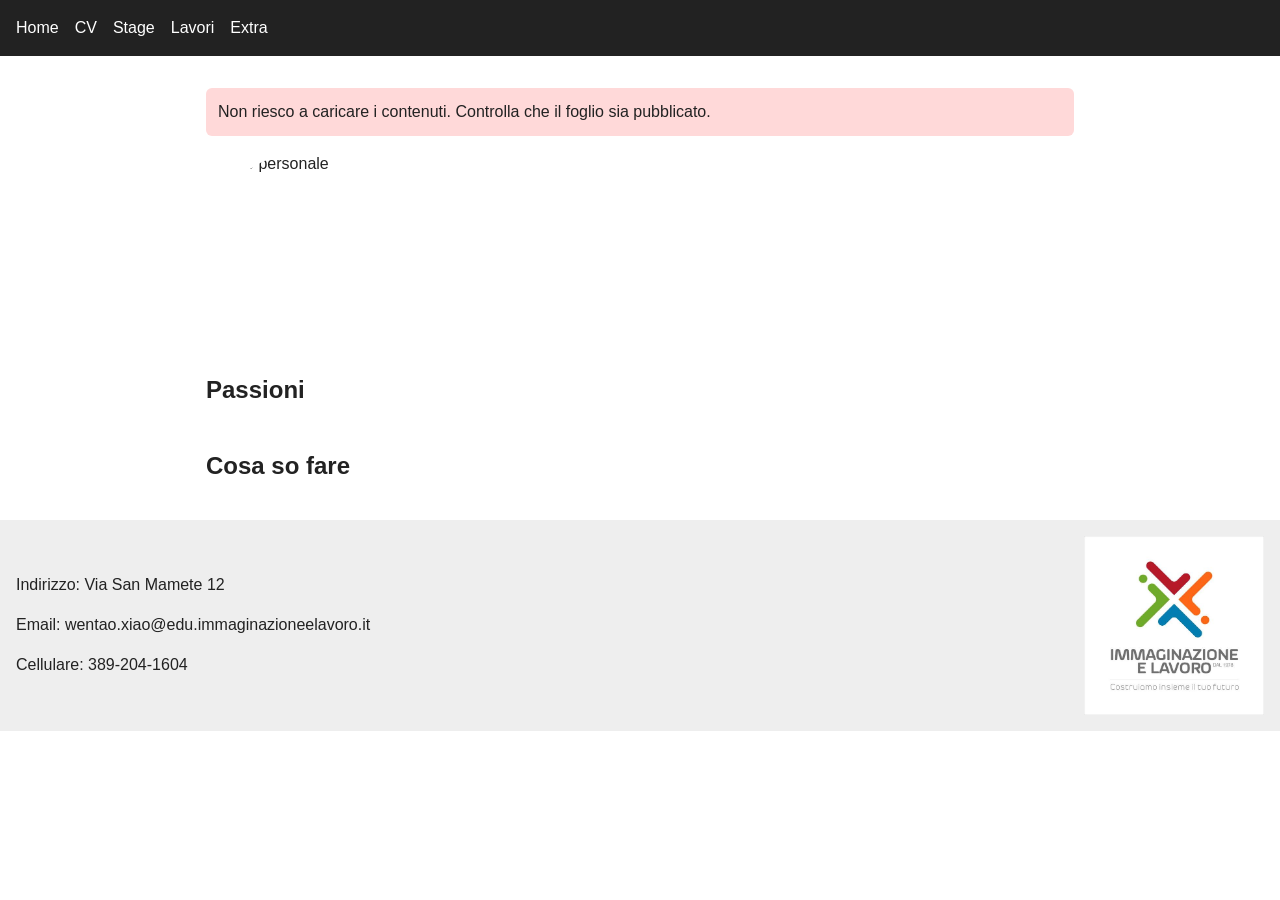
==== index.html @ dbb24558 "sito" ====
<!DOCTYPE html>
<html lang="it">
<head>
  <meta charset="UTF-8">
  <!-- Serve per vedere bene il sito da telefono -->
  <meta name="viewport" content="width=device-width, initial-scale=1">
  <title>Home - Sito personale</title>
  <link rel="stylesheet" href="style.css">
</head>
<body>

  <!-- MENU (uguale in tutte le pagine) -->
  <header>
    <nav>
      <a href="index.html">Home</a>
      <a href="cv.html">CV</a>
      <a href="stage.html">Stage</a>
      <a href="lavori.html">Lavori</a>
      <a href="extra.html">Extra</a>
    </nav>
  </header>

  <main>
    <!-- Messaggio mostrato solo se il caricamento del foglio fallisce -->
    <p id="messaggio-errore" hidden></p>

    <!-- Riga "presentazione" del foglio -->
    <section id="presentazione">
      <img id="foto" alt="Foto personale">
      <div>
        <h1 id="nome"></h1>
        <h2 id="qualifica"></h2>
        <p id="testo"></p>
      </div>
    </section>

    <!-- Righe "passione" del foglio: le card le crea JavaScript -->
    <section>
      <h2>Passioni</h2>
      <div id="lista-passioni"></div>
    </section>

    <!-- Righe "competenza" del foglio: le barre le crea JavaScript -->
    <section>
      <h2>Cosa so fare</h2>
      <div id="lista-competenze"></div>
    </section>
  </main>

  <!-- FOOTER (uguale in tutte le pagine) -->
  <footer>
    <div>
      <p>Indirizzo: Via San Mamete 12</p>
      <p>Email: wentao.xiao@edu.immaginazioneelavoro.it</p>
      <p>Cellulare: 389-204-1604</p>
    </div>
    <img class="imglogo" src="img/immmaginazioine.jpg" alt="Logo Immaginazione e Lavoro">
  </footer>

  <script src="script.js"></script>
</body>
</html>
---- style.css ----
/* Stile base comune a tutte le pagine */
* {
  box-sizing: border-box;
}

body {
  margin: 0;
  font-family: Arial, sans-serif;
  line-height: 1.5;
  color: #222;
}

/* Menu in alto */
nav {
  display: flex;
  flex-wrap: wrap;
  gap: 16px;
  padding: 16px;
  background: #222;
}

nav a {
  color: white;
  text-decoration: none;
}

main {
  max-width: 900px;
  margin: 0 auto;
  padding: 16px;
}

/* Presentazione: foto e testo affiancati */
#presentazione {
  display: flex;
  flex-wrap: wrap;
  gap: 24px;
  align-items: center;
}

#foto {
  width: 200px;
  height: 200px;
  object-fit: cover;
  border-radius: 50%;
}

/* Card delle passioni */
#lista-passioni {
  display: flex;
  flex-wrap: wrap;
  gap: 16px;
}

.card {
  flex: 1 1 250px;
  border: 1px solid #ccc;
  border-radius: 8px;
  padding: 12px;
}

.card img {
  width: 100%;
  height: 160px;
  object-fit: cover;
}

/* Barre delle competenze */
.competenza {
  margin-bottom: 12px;
}

.barra {
  background: #ddd;
  height: 12px;
  border-radius: 6px;
}

.barra-piena {
  background: #2a6fdb;
  height: 100%;
  border-radius: 6px;
}

/* Messaggio di errore */
#messaggio-errore {
  background: #ffd9d9;
  padding: 12px;
  border-radius: 6px;
}

/* Footer */
footer {
  display: flex;
  flex-wrap: wrap;
  justify-content: space-between;
  align-items: center;
  gap: 16px;
  padding: 16px;
  background: #eee;
}

footer img {
  height: 50px;
}

/* Pagina CV */
.voce {
  border-left: 4px solid #2a6fdb;
  padding-left: 12px;
  margin-bottom: 16px;
}

.voce h3 {
  margin: 0;
}

.sottotitolo {
  margin: 0;
  font-weight: bold;
}

.periodo {
  margin: 0 0 4px 0;
  color: #666;
  font-size: 0.9em;
}


.imglogo {
  width: 180px;   /* increase this value as needed */
  height: auto;
}

/* Pagina Stage */
.stage {
  margin-bottom: 40px;
}

.stage .card {
  max-width: 500px;
  margin-bottom: 16px;
}

.stage .card ul {
  margin: 4px 0 0 0;
  padding-left: 20px;
}

/* Mantiene gli a capo e i paragrafi scritti nella cella */
.relazione {
  white-space: pre-line;
}
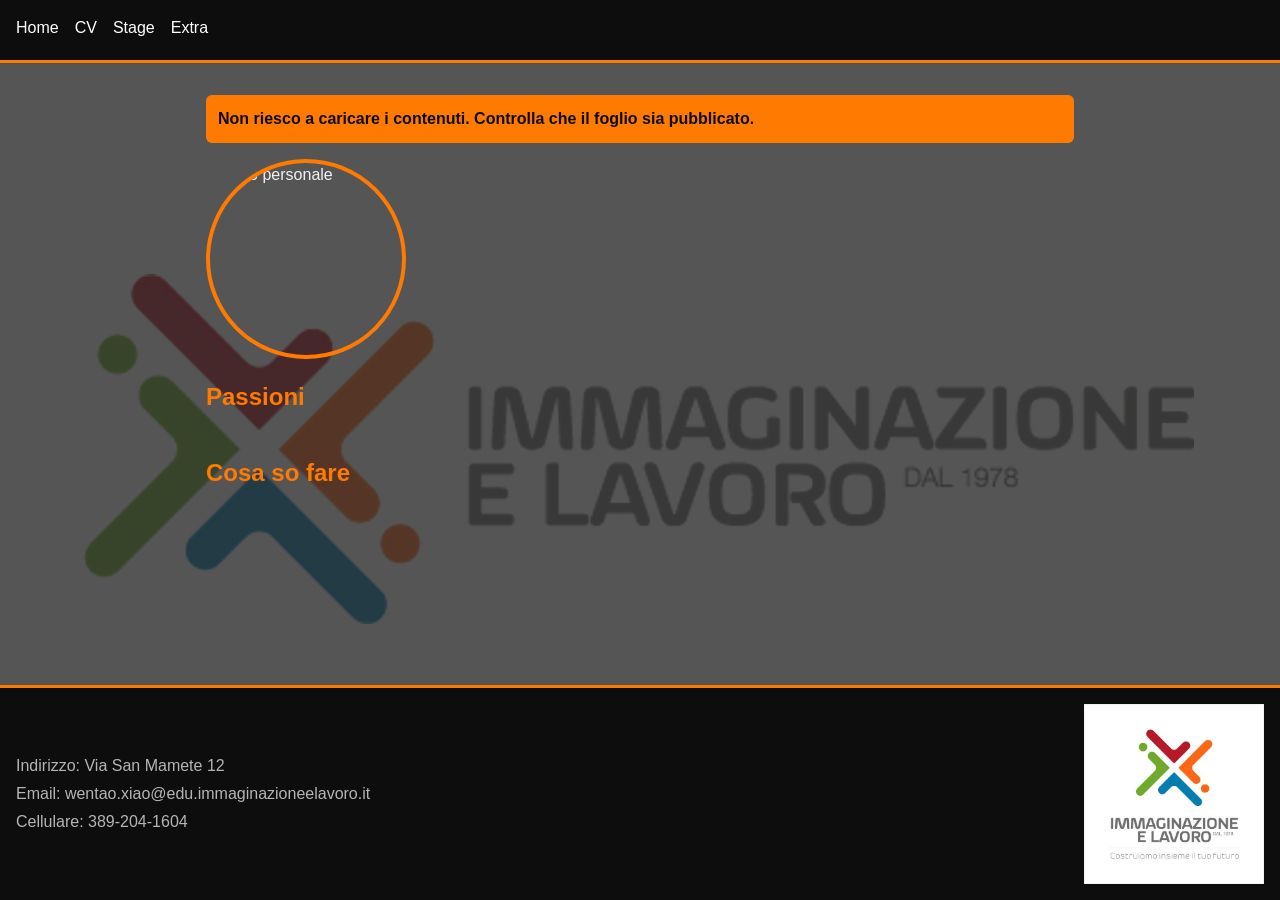
==== commit a840383c: "modifiche4edit" ====
--- a/index.html
+++ b/index.html
@@ -15,7 +15,6 @@
       <a href="index.html">Home</a>
       <a href="cv.html">CV</a>
       <a href="stage.html">Stage</a>
-      <a href="lavori.html">Lavori</a>
       <a href="extra.html">Extra</a>
     </nav>
   </header>
--- a/style.css
+++ b/style.css
@@ -1,3 +1,15 @@
+/* Palette: orange, dark grey, black */
+:root {
+  --arancio: #ff7a00;
+  --arancio-chiaro: #ffa040;
+  --grigio-scuro: #2b2b2b;
+  --grigio-medio: #3a3a3a;
+  --grigio-bordo: #4d4d4d;
+  --nero: #0d0d0d;
+  --testo: #f2f2f2;
+  --testo-tenue: #b5b5b5;
+}
+
 /* Stile base comune a tutte le pagine */
 * {
   box-sizing: border-box;
@@ -7,7 +19,16 @@
   margin: 0;
   font-family: Arial, sans-serif;
   line-height: 1.5;
-  color: #222;
+  color: var(--testo);
+  background: var(--grigio-scuro);
+  /* Il footer resta in fondo alla finestra anche con poco contenuto */
+  display: flex;
+  flex-direction: column;
+  min-height: 100vh;
+}
+
+h1, h2 {
+  color: var(--arancio);
 }
 
 /* Menu in alto */
@@ -16,18 +37,41 @@
   flex-wrap: wrap;
   gap: 16px;
   padding: 16px;
-  background: #222;
+  background: var(--nero);
+  border-bottom: 3px solid var(--arancio);
 }
 
 nav a {
   color: white;
   text-decoration: none;
+  padding-bottom: 2px;
+  border-bottom: 2px solid transparent;
+}
+
+nav a:hover {
+  color: var(--arancio);
+  border-bottom-color: var(--arancio);
 }
 
 main {
+  flex: 1;
+  width: 100%;
   max-width: 900px;
   margin: 0 auto;
   padding: 16px;
+}
+
+/* Immagine di sfondo semitrasparente, solo nella Home */
+body:has(#presentazione)::before {
+  content: "";
+  position: fixed;
+  inset: 0;
+  /* cover = l'immagine riempie tutta l'area grigia, senza deformarsi e senza spazi vuoti
+     (se vuoi vederla intera, anche con bordi vuoti, usa "contain") */
+  background: url("img/sfondo.jpg") center / cover no-repeat;
+  opacity: 0.2;          /* più basso = più trasparente */
+  z-index: -1;
+  pointer-events: none;
 }
 
 /* Presentazione: foto e testo affiancati */
@@ -43,6 +87,7 @@
   height: 200px;
   object-fit: cover;
   border-radius: 50%;
+  border: 4px solid var(--arancio);
 }
 
 /* Card delle passioni */
@@ -54,9 +99,15 @@
 
 .card {
   flex: 1 1 250px;
-  border: 1px solid #ccc;
+  background: var(--grigio-medio);
+  border: 1px solid var(--grigio-bordo);
+  border-top: 4px solid var(--arancio);
   border-radius: 8px;
   padding: 12px;
+}
+
+.card h3 {
+  color: var(--arancio-chiaro);
 }
 
 .card img {
@@ -71,20 +122,22 @@
 }
 
 .barra {
-  background: #ddd;
+  background: var(--nero);
   height: 12px;
   border-radius: 6px;
 }
 
 .barra-piena {
-  background: #2a6fdb;
+  background: var(--arancio);
   height: 100%;
   border-radius: 6px;
 }
 
 /* Messaggio di errore */
 #messaggio-errore {
-  background: #ffd9d9;
+  background: var(--arancio);
+  color: var(--nero);
+  font-weight: bold;
   padding: 12px;
   border-radius: 6px;
 }
@@ -97,7 +150,13 @@
   align-items: center;
   gap: 16px;
   padding: 16px;
-  background: #eee;
+  background: var(--nero);
+  color: var(--testo-tenue);
+  border-top: 3px solid var(--arancio);
+}
+
+footer p {
+  margin: 4px 0;
 }
 
 footer img {
@@ -106,13 +165,14 @@
 
 /* Pagina CV */
 .voce {
-  border-left: 4px solid #2a6fdb;
+  border-left: 4px solid var(--arancio);
   padding-left: 12px;
   margin-bottom: 16px;
 }
 
 .voce h3 {
   margin: 0;
+  color: var(--arancio-chiaro);
 }
 
 .sottotitolo {
@@ -122,13 +182,12 @@
 
 .periodo {
   margin: 0 0 4px 0;
-  color: #666;
+  color: var(--testo-tenue);
   font-size: 0.9em;
 }
 
-
 .imglogo {
-  width: 180px;   /* increase this value as needed */
+  width: 180px;
   height: auto;
 }
 
@@ -142,6 +201,17 @@
   margin-bottom: 16px;
 }
 
+/* Immagine dello stage: si vede tutta, senza tagli */
+.stage .card img {
+  width: 100%;
+  height: auto;
+  max-height: 300px;
+  object-fit: contain;
+  background: var(--nero);
+  border-radius: 6px;
+  margin-bottom: 8px;
+}
+
 .stage .card ul {
   margin: 4px 0 0 0;
   padding-left: 20px;
@@ -150,4 +220,53 @@
 /* Mantiene gli a capo e i paragrafi scritti nella cella */
 .relazione {
   white-space: pre-line;
+}
+
+/* Pagina Extra */
+#intro-pagina {
+  color: var(--testo-tenue);
+  margin-bottom: 24px;
+}
+
+/* Griglia: card affiancate su schermo largo, una sotto l'altra sul telefono */
+#lista-extra {
+  display: grid;
+  grid-template-columns: repeat(auto-fill, minmax(250px, 1fr));
+  gap: 16px;
+}
+
+.scheda {
+  display: flex;
+  flex-direction: column;
+}
+
+.scheda img {
+  margin-bottom: 8px;
+}
+
+/* Piccola etichetta con la categoria */
+.etichetta {
+  align-self: flex-start;
+  background: var(--arancio);
+  color: var(--nero);
+  font-size: 0.75em;
+  font-weight: bold;
+  padding: 2px 10px;
+  border-radius: 999px;
+}
+
+/* Pulsante "Apri": resta in fondo alla card */
+.pulsante {
+  align-self: flex-start;
+  margin-top: auto;
+  background: var(--arancio);
+  color: var(--nero);
+  font-weight: bold;
+  text-decoration: none;
+  padding: 8px 16px;
+  border-radius: 6px;
+}
+
+.pulsante:hover {
+  background: var(--arancio-chiaro);
 }
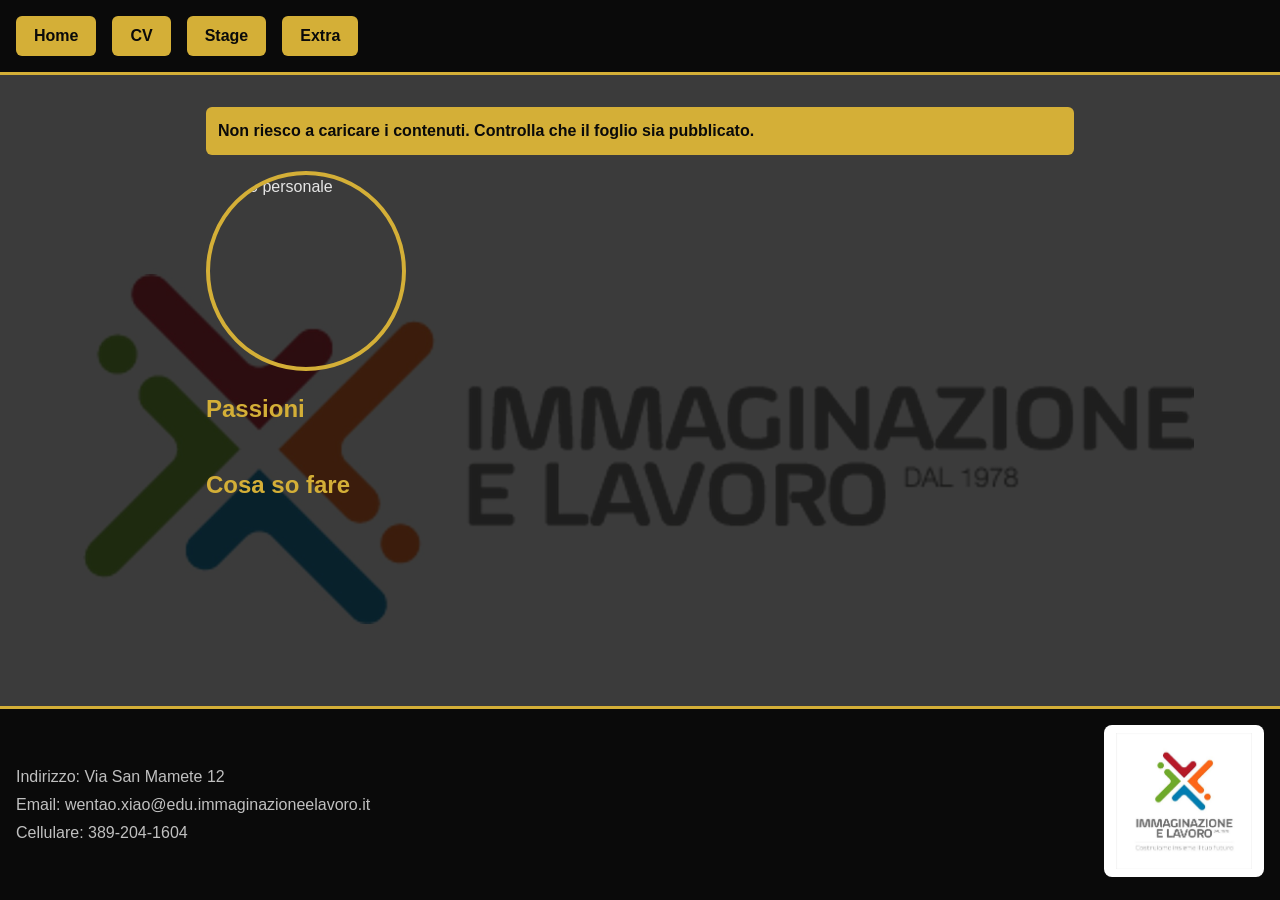
==== commit 542eb3db: "modifiche5" ====
--- a/index.html
+++ b/index.html
@@ -53,7 +53,9 @@
       <p>Email: wentao.xiao@edu.immaginazioneelavoro.it</p>
       <p>Cellulare: 389-204-1604</p>
     </div>
-    <img class="imglogo" src="img/immmaginazioine.jpg" alt="Logo Immaginazione e Lavoro">
+    <a href="https://immaginazioneelavoro.it/open-day-milano/?gad_source=1&gad_campaignid=24327095932&gbraid=0AAAAAoOfHwgJyGvzYMx9QCczQFlwP1UUt&gclid=CjwKCAiAqabXBhBUEiwAw_SQpbtAdzAyPDXIyrjMcNCM66no23L9yiR5jQZ7YLmkwtlrk2xwnnA6aBoC5gIQAvD_BwE" target="_blank" rel="noopener noreferrer">
+  <img class="imglogo" src="img/immmaginazioine.jpg" alt="Logo Immaginazione e Lavoro, vai all'Open Day">
+</a>
   </footer>
 
   <script src="script.js"></script>
--- a/style.css
+++ b/style.css
@@ -1,13 +1,15 @@
-/* Palette: orange, dark grey, black */
+/* Palette: oro, nero, argento */
 :root {
-  --arancio: #ff7a00;
-  --arancio-chiaro: #ffa040;
-  --grigio-scuro: #2b2b2b;
-  --grigio-medio: #3a3a3a;
-  --grigio-bordo: #4d4d4d;
-  --nero: #0d0d0d;
-  --testo: #f2f2f2;
-  --testo-tenue: #b5b5b5;
+  --oro: #d4af37;
+  --oro-chiaro: #f0cf5a;
+  --nero: #0a0a0a;
+  --nero-card: #1a1a1a;
+  --nero-card-hover: #2a2a2a;
+  --argento: #c0c0c0;
+  --argento-chiaro: #e6e6e6;
+  --bordo: #3d3d3d;
+  --testo: #e6e6e6;
+  --testo-tenue: #9a9a9a;
 }
 
 /* Stile base comune a tutte le pagine */
@@ -20,7 +22,7 @@
   font-family: Arial, sans-serif;
   line-height: 1.5;
   color: var(--testo);
-  background: var(--grigio-scuro);
+  background: var(--nero);
   /* Il footer resta in fondo alla finestra anche con poco contenuto */
   display: flex;
   flex-direction: column;
@@ -28,7 +30,7 @@
 }
 
 h1, h2 {
-  color: var(--arancio);
+  color: var(--oro);
 }
 
 /* Menu in alto */
@@ -38,19 +40,23 @@
   gap: 16px;
   padding: 16px;
   background: var(--nero);
-  border-bottom: 3px solid var(--arancio);
-}
-
+  border-bottom: 3px solid var(--oro);
+}
+
+/* Link del menu: pulsanti oro */
 nav a {
-  color: white;
+  background: var(--oro);
+  color: var(--nero);
+  font-weight: bold;
   text-decoration: none;
-  padding-bottom: 2px;
-  border-bottom: 2px solid transparent;
+  padding: 8px 18px;
+  border-radius: 6px;
+  transition: background-color 0.2s ease, transform 0.2s ease;
 }
 
 nav a:hover {
-  color: var(--arancio);
-  border-bottom-color: var(--arancio);
+  background: var(--oro-chiaro);
+  transform: scale(1.05);
 }
 
 main {
@@ -66,7 +72,7 @@
   content: "";
   position: fixed;
   inset: 0;
-  /* cover = l'immagine riempie tutta l'area grigia, senza deformarsi e senza spazi vuoti
+  /* cover = l'immagine riempie tutta l'area, senza deformarsi e senza spazi vuoti
      (se vuoi vederla intera, anche con bordi vuoti, usa "contain") */
   background: url("img/sfondo.jpg") center / cover no-repeat;
   opacity: 0.2;          /* più basso = più trasparente */
@@ -87,7 +93,7 @@
   height: 200px;
   object-fit: cover;
   border-radius: 50%;
-  border: 4px solid var(--arancio);
+  border: 4px solid var(--oro);
 }
 
 /* Card delle passioni */
@@ -99,15 +105,15 @@
 
 .card {
   flex: 1 1 250px;
-  background: var(--grigio-medio);
-  border: 1px solid var(--grigio-bordo);
-  border-top: 4px solid var(--arancio);
+  background: var(--nero-card);
+  border: 1px solid var(--bordo);
+  border-top: 4px solid var(--oro);
   border-radius: 8px;
   padding: 12px;
 }
 
 .card h3 {
-  color: var(--arancio-chiaro);
+  color: var(--argento-chiaro);
 }
 
 .card img {
@@ -122,20 +128,20 @@
 }
 
 .barra {
-  background: var(--nero);
+  background: var(--bordo);
   height: 12px;
   border-radius: 6px;
 }
 
 .barra-piena {
-  background: var(--arancio);
+  background: var(--oro);
   height: 100%;
   border-radius: 6px;
 }
 
 /* Messaggio di errore */
 #messaggio-errore {
-  background: var(--arancio);
+  background: var(--oro);
   color: var(--nero);
   font-weight: bold;
   padding: 12px;
@@ -151,33 +157,32 @@
   gap: 16px;
   padding: 16px;
   background: var(--nero);
-  color: var(--testo-tenue);
-  border-top: 3px solid var(--arancio);
+  color: var(--argento);
+  border-top: 3px solid var(--oro);
 }
 
 footer p {
   margin: 4px 0;
 }
 
-footer img {
-  height: 50px;
-}
+
 
 /* Pagina CV */
 .voce {
-  border-left: 4px solid var(--arancio);
+  border-left: 4px solid var(--oro);
   padding-left: 12px;
   margin-bottom: 16px;
 }
 
 .voce h3 {
   margin: 0;
-  color: var(--arancio-chiaro);
+  color: var(--argento-chiaro);
 }
 
 .sottotitolo {
   margin: 0;
   font-weight: bold;
+  color: var(--argento);
 }
 
 .periodo {
@@ -186,9 +191,14 @@
   font-size: 0.9em;
 }
 
+/* Logo nel footer: mantiene le proporzioni e sta bene sul nero */
 .imglogo {
-  width: 180px;
+  width: 160px;
+  max-width: 100%;
   height: auto;
+  background-color: white;   /* riquadro chiaro dietro al logo */
+  padding: 8px 12px;
+  border-radius: 8px;
 }
 
 /* Pagina Stage */
@@ -224,7 +234,7 @@
 
 /* Pagina Extra */
 #intro-pagina {
-  color: var(--testo-tenue);
+  color: var(--argento);
   margin-bottom: 24px;
 }
 
@@ -247,7 +257,7 @@
 /* Piccola etichetta con la categoria */
 .etichetta {
   align-self: flex-start;
-  background: var(--arancio);
+  background: var(--argento);
   color: var(--nero);
   font-size: 0.75em;
   font-weight: bold;
@@ -259,7 +269,7 @@
 .pulsante {
   align-self: flex-start;
   margin-top: auto;
-  background: var(--arancio);
+  background: var(--argento);
   color: var(--nero);
   font-weight: bold;
   text-decoration: none;
@@ -268,5 +278,59 @@
 }
 
 .pulsante:hover {
-  background: var(--arancio-chiaro);
+  background: var(--oro);
+}
+
+/* Effetto al passaggio del mouse: card più grandi e colorate */
+.card {
+  transition: transform 0.2s ease, background-color 0.2s ease, border-color 0.2s ease;
+}
+
+.card:hover {
+  transform: scale(1.04);               /* un po' più grande */
+  background: var(--nero-card-hover);   /* grigio un po' più chiaro */
+  border-color: var(--oro);
+  position: relative;                   /* la card ingrandita sta sopra le vicine */
+  z-index: 1;
+}
+
+.card:hover h3 {
+  color: var(--oro);                    /* il titolo diventa oro */
+}
+
+/* Pulsante "Guardare di più" / "Mostra meno" */
+.guarda {
+  display: inline-block;
+  margin-top: 8px;
+  background: var(--argento);
+  color: var(--nero);
+  font: inherit;
+  font-weight: bold;
+  border: none;
+  border-radius: 6px;
+  padding: 8px 16px;
+  cursor: pointer;
+}
+
+.guarda:hover {
+  background: var(--oro);
+}
+
+/* Dettagli nascosti finché non si clicca il pulsante */
+.dettagli {
+  display: none;
+}
+
+.aperta .dettagli {
+  display: block;
+}
+
+/* Logo cliccabile */
+footer a {
+  display: inline-block;
+  transition: transform 0.2s ease;
+}
+
+footer a:hover {
+  transform: scale(1.05);
 }
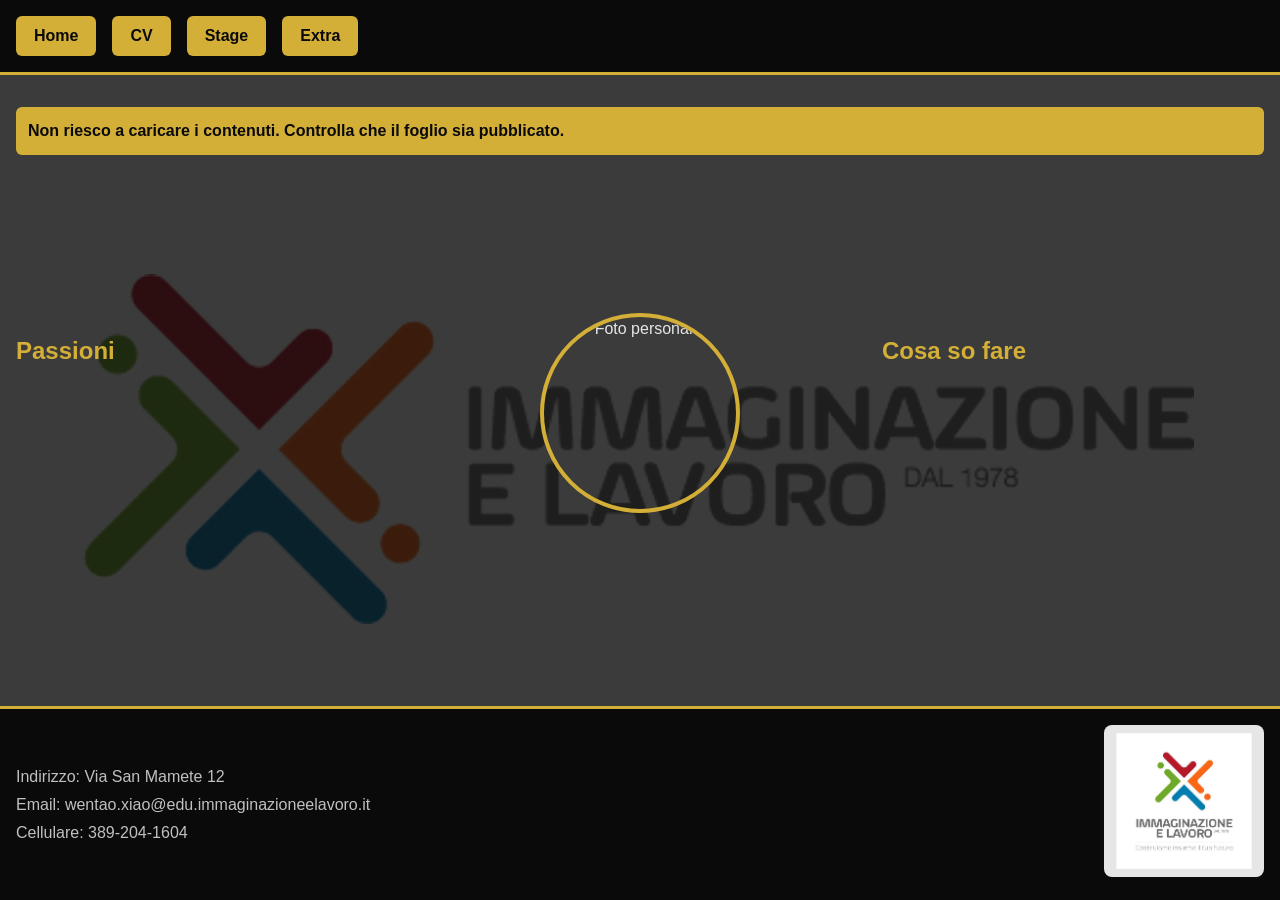
==== commit 8c84b806: "modifiche 6" ====
--- a/index.html
+++ b/index.html
@@ -33,17 +33,18 @@
       </div>
     </section>
 
-    <!-- Righe "passione" del foglio: le card le crea JavaScript -->
-    <section>
-      <h2>Passioni</h2>
-      <div id="lista-passioni"></div>
-    </section>
+    <!-- Passioni e competenze affiancate: le crea JavaScript -->
+    <div id="colonne">
+      <section>
+        <h2>Passioni</h2>
+        <div id="lista-passioni"></div>
+      </section>
 
-    <!-- Righe "competenza" del foglio: le barre le crea JavaScript -->
-    <section>
-      <h2>Cosa so fare</h2>
-      <div id="lista-competenze"></div>
-    </section>
+      <section>
+        <h2>Cosa so fare</h2>
+        <div id="lista-competenze"></div>
+      </section>
+    </div>
   </main>
 
   <!-- FOOTER (uguale in tutte le pagine) -->
--- a/style.css
+++ b/style.css
@@ -80,12 +80,69 @@
   pointer-events: none;
 }
 
-/* Presentazione: foto e testo affiancati */
+/* ---------- HOME: tre colonne sulla stessa riga ----------
+   Passioni (sinistra) | presentazione (centro) | Cosa so fare (destra) */
+body:has(#presentazione) main {
+  max-width: none;
+  margin: 0;
+  display: grid;
+  grid-template-columns: minmax(0, 1fr) minmax(260px, 420px) minmax(0, 1fr);
+  gap: 0 32px;
+  align-items: start;          /* tutte e tre partono alla stessa altezza */
+}
+
+/* Il contenitore non conta: le sue due sezioni diventano colonne della griglia */
+#colonne {
+  display: contents;
+}
+
+#messaggio-errore {
+  grid-column: 1 / -1;
+  grid-row: 1;
+}
+
+#colonne > section:nth-child(1) {   /* Passioni */
+  grid-column: 1;
+  grid-row: 2;
+  justify-self: end;               /* si avvicina alla presentazione */
+}
+
 #presentazione {
-  display: flex;
-  flex-wrap: wrap;
-  gap: 24px;
+  grid-column: 2;
+  grid-row: 2;
+}
+
+#colonne > section:nth-child(2) {   /* Cosa so fare */
+  grid-column: 3;
+  grid-row: 2;
+}
+
+/* Sotto i 900px di larghezza tutto va in una colonna: presentazione, Passioni, Cosa so fare */
+@media (max-width: 900px) {
+  body:has(#presentazione) main {
+    grid-template-columns: minmax(0, 1fr);
+  }
+
+  #messaggio-errore,
+  #presentazione,
+  #colonne > section:nth-child(1),
+  #colonne > section:nth-child(2) {
+    grid-column: 1;
+    grid-row: auto;
+  }
+}
+
+/* Presentazione: foto sopra, testo sotto, tutto centrato */
+#presentazione {
+  display: flex;
+  flex-direction: column;
   align-items: center;
+  text-align: center;
+  gap: 16px;
+}
+
+#presentazione > div {
+  max-width: 600px;
 }
 
 #foto {
@@ -96,11 +153,19 @@
   border: 4px solid var(--oro);
 }
 
-/* Card delle passioni */
+/* Card delle passioni: 2 per riga, strette */
 #lista-passioni {
-  display: flex;
-  flex-wrap: wrap;
-  gap: 16px;
+  display: grid;
+  grid-template-columns: repeat(2, minmax(0, 220px));
+  justify-content: start;
+  gap: 16px;
+}
+
+/* Sul telefono le card vanno una sotto l'altra */
+@media (max-width: 500px) {
+  #lista-passioni {
+    grid-template-columns: minmax(0, 1fr);
+  }
 }
 
 .card {
@@ -123,15 +188,47 @@
 }
 
 /* Barre delle competenze */
+/* Cosa so fare: barre verticali, una accanto all'altra */
+#lista-competenze {
+  display: flex;
+  flex-wrap: wrap;
+  align-items: flex-end;
+  gap: 16px;
+}
+
 .competenza {
-  margin-bottom: 12px;
+  display: flex;
+  flex-direction: column-reverse;   /* la barra sta sopra, il nome sotto */
+  align-items: center;
+  gap: 8px;
+  width: 64px;
+  margin-bottom: 0;
+}
+
+.competenza p {
+  margin: 0;
+  font-size: 0.85em;
+  text-align: center;
 }
 
 .barra {
+  display: flex;
+  align-items: flex-end;
+  width: 24px;
+  height: 260px;          /* prima era 150px: più alto = barra più lunga */
+  border-radius: 12px;
+}
+
+.barra-piena {
+  width: 100%;                      /* l'altezza la decide il livello (JavaScript) */
+  border-radius: 12px;
+}
+
+/* .barra {
   background: var(--bordo);
   height: 12px;
   border-radius: 6px;
-}
+} */
 
 .barra-piena {
   background: var(--oro);
@@ -165,7 +262,25 @@
   margin: 4px 0;
 }
 
-
+/* Logo nel footer: mantiene le proporzioni e sta bene sul nero */
+.imglogo {
+  width: 160px;
+  max-width: 100%;
+  height: auto;
+  background: var(--argento-chiaro);   /* riquadro chiaro dietro al logo */
+  padding: 8px 12px;
+  border-radius: 8px;
+}
+
+/* Logo cliccabile */
+footer a {
+  display: inline-block;
+  transition: transform 0.2s ease;
+}
+
+footer a:hover {
+  transform: scale(1.05);
+}
 
 /* Pagina CV */
 .voce {
@@ -189,16 +304,6 @@
   margin: 0 0 4px 0;
   color: var(--testo-tenue);
   font-size: 0.9em;
-}
-
-/* Logo nel footer: mantiene le proporzioni e sta bene sul nero */
-.imglogo {
-  width: 160px;
-  max-width: 100%;
-  height: auto;
-  background-color: white;   /* riquadro chiaro dietro al logo */
-  padding: 8px 12px;
-  border-radius: 8px;
 }
 
 /* Pagina Stage */
@@ -323,14 +428,4 @@
 
 .aperta .dettagli {
   display: block;
-}
-
-/* Logo cliccabile */
-footer a {
-  display: inline-block;
-  transition: transform 0.2s ease;
-}
-
-footer a:hover {
-  transform: scale(1.05);
 }
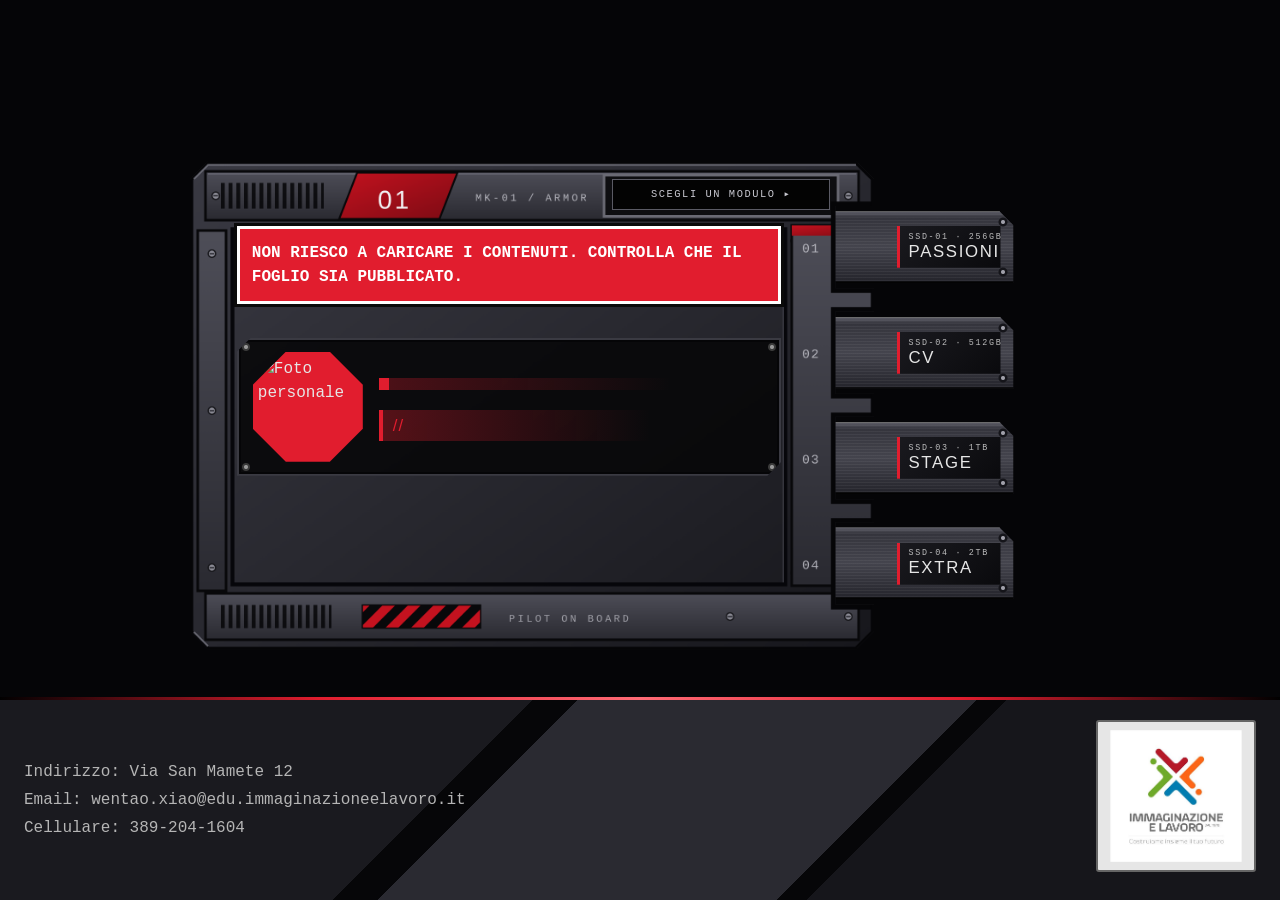
==== commit 226ef234: "modifiche9" ====
--- a/index.html
+++ b/index.html
@@ -4,50 +4,102 @@
   <meta charset="UTF-8">
   <!-- Serve per vedere bene il sito da telefono -->
   <meta name="viewport" content="width=device-width, initial-scale=1">
-  <title>Home - Sito personale</title>
+  <title>Sito personale</title>
   <link rel="stylesheet" href="style.css">
 </head>
 <body>
 
-  <!-- MENU (uguale in tutte le pagine) -->
-  <header>
-    <nav>
-      <a href="index.html">Home</a>
-      <a href="cv.html">CV</a>
-      <a href="stage.html">Stage</a>
-      <a href="extra.html">Extra</a>
-    </nav>
-  </header>
+  <!-- LA MACCHINA: corpo grande a sinistra, quattro blocchi (menu) a destra -->
+  <main class="macchina">
+    <div class="unita">
+    <div class="corpo">
+      <!-- Messaggio mostrato solo se il caricamento del foglio fallisce -->
+      <p id="messaggio-errore" hidden></p>
 
-  <main>
-    <!-- Messaggio mostrato solo se il caricamento del foglio fallisce -->
-    <p id="messaggio-errore" hidden></p>
-
-    <!-- Riga "presentazione" del foglio -->
-    <section id="presentazione">
-      <img id="foto" alt="Foto personale">
-      <div>
-        <h1 id="nome"></h1>
-        <h2 id="qualifica"></h2>
-        <p id="testo"></p>
-      </div>
-    </section>
-
-    <!-- Passioni e competenze affiancate: le crea JavaScript -->
-    <div id="colonne">
-      <section>
-        <h2>Passioni</h2>
-        <div id="lista-passioni"></div>
+      <!-- Introduzione (riga "presentazione" del foglio) -->
+      <section id="presentazione">
+        <img id="foto" alt="Foto personale">
+        <div>
+          <h1 id="nome"></h1>
+          <h2 id="qualifica"></h2>
+          <p id="testo"></p>
+        </div>
       </section>
 
-      <section>
-        <h2>Cosa so fare</h2>
-        <div id="lista-competenze"></div>
-      </section>
+      <p class="suggerimento">Scegli un modulo &#9656;</p>
+    </div>
+
+    <nav class="lati" aria-label="Menu">
+      <div class="slot"><button type="button" class="blocco" data-apri="home"><span class="num">SSD-01 &middot; 256GB</span>Passioni</button></div>
+      <div class="slot"><button type="button" class="blocco" data-apri="cv"><span class="num">SSD-02 &middot; 512GB</span>CV</button></div>
+      <div class="slot"><button type="button" class="blocco" data-apri="stage"><span class="num">SSD-03 &middot; 1TB</span>Stage</button></div>
+      <div class="slot"><button type="button" class="blocco" data-apri="extra"><span class="num">SSD-04 &middot; 2TB</span>Extra</button></div>
+    </nav>
     </div>
   </main>
 
-  <!-- FOOTER (uguale in tutte le pagine) -->
+  <!-- OLOGRAMMA: si apre cliccando un blocco, mostra il contenuto già creato dal foglio -->
+  <div id="ologramma" class="ologramma" hidden>
+    <div class="proiettore">
+      <button type="button" id="chiudi" class="chiudi" aria-label="Chiudi">&times;</button>
+
+      <div class="pannello">
+        <!-- Messaggio mostrato solo se il caricamento del foglio fallisce -->
+        <p id="errore-ologramma" hidden></p>
+
+        <!-- HOME -->
+        <div class="vista" data-vista="home" hidden>
+
+          <div id="colonne">
+            <section>
+              <h2>Passioni</h2>
+              <div id="lista-passioni"></div>
+            </section>
+
+            <section>
+              <h2>Cosa so fare</h2>
+              <div id="lista-competenze"></div>
+            </section>
+          </div>
+        </div>
+
+        <!-- CV -->
+        <div class="vista" data-vista="cv" hidden>
+          <h1>Curriculum</h1>
+
+          <section>
+            <h2>Informazioni personali</h2>
+            <div id="lista-dati"></div>
+          </section>
+
+          <section>
+            <h2>Istruzione</h2>
+            <div id="lista-istruzione"></div>
+          </section>
+
+          <section>
+            <h2>Esperienze di lavoro</h2>
+            <div id="lista-esperienza"></div>
+          </section>
+        </div>
+
+        <!-- STAGE -->
+        <div class="vista" data-vista="stage" hidden>
+          <h1>Stage</h1>
+          <div id="lista-stage"></div>
+        </div>
+
+        <!-- EXTRA -->
+        <div class="vista" data-vista="extra" hidden>
+          <h1 id="titolo-pagina" hidden></h1>
+          <p id="intro-pagina" hidden></p>
+          <div id="lista-extra"></div>
+        </div>
+      </div>
+    </div>
+  </div>
+
+  <!-- FOOTER -->
   <footer>
     <div>
       <p>Indirizzo: Via San Mamete 12</p>
@@ -55,8 +107,8 @@
       <p>Cellulare: 389-204-1604</p>
     </div>
     <a href="https://immaginazioneelavoro.it/open-day-milano/?gad_source=1&gad_campaignid=24327095932&gbraid=0AAAAAoOfHwgJyGvzYMx9QCczQFlwP1UUt&gclid=CjwKCAiAqabXBhBUEiwAw_SQpbtAdzAyPDXIyrjMcNCM66no23L9yiR5jQZ7YLmkwtlrk2xwnnA6aBoC5gIQAvD_BwE" target="_blank" rel="noopener noreferrer">
-  <img class="imglogo" src="img/immmaginazioine.jpg" alt="Logo Immaginazione e Lavoro, vai all'Open Day">
-</a>
+      <img class="imglogo" src="img/immmaginazioine.jpg" alt="Logo Immaginazione e Lavoro, vai all'Open Day">
+    </a>
   </footer>
 
   <script src="script.js"></script>
--- a/style.css
+++ b/style.css
@@ -1,431 +1,1453 @@
-/* Palette: oro, nero, argento */
+/* Macchina rosso/nero: corpo a sinistra, blocchi-menu a destra, ologrammi rossi */
 :root {
-  --oro: #d4af37;
-  --oro-chiaro: #f0cf5a;
+  --rosso: #e11d2e;
+  --rosso-chiaro: #ff4d5a;
+  --rosso-scuro: #7a0c14;
   --nero: #0a0a0a;
-  --nero-card: #1a1a1a;
-  --nero-card-hover: #2a2a2a;
-  --argento: #c0c0c0;
+  --acciaio: #1c1c1c;
+  --acciaio-chiaro: #2c2c2c;
+  --argento: #b5b5b5;
   --argento-chiaro: #e6e6e6;
-  --bordo: #3d3d3d;
+  --bordo: #444;
   --testo: #e6e6e6;
-  --testo-tenue: #9a9a9a;
-}
-
-/* Stile base comune a tutte le pagine */
-* {
-  box-sizing: border-box;
-}
+  --testo-tenue: #8a8a8a;
+
+  --font-titoli: Impact, Haettenschweiler, "Arial Narrow Bold", sans-serif;
+  --font-testo: "Courier New", Consolas, monospace;
+
+  --rivetto: #9a9a9a 0 1.5px, #3a3a3a 2.5px 3.5px, transparent 4.5px;
+  --rivetti:
+    radial-gradient(circle at 9px 9px, var(--rivetto)),
+    radial-gradient(circle at calc(100% - 9px) 9px, var(--rivetto)),
+    radial-gradient(circle at 9px calc(100% - 9px), var(--rivetto)),
+    radial-gradient(circle at calc(100% - 9px) calc(100% - 9px), var(--rivetto));
+  --strisce: repeating-linear-gradient(-45deg, var(--rosso) 0 12px, #0a0a0a 12px 24px);
+}
+
+* { box-sizing: border-box; }
 
 body {
   margin: 0;
-  font-family: Arial, sans-serif;
+  font-family: var(--font-testo);
   line-height: 1.5;
   color: var(--testo);
-  background: var(--nero);
-  /* Il footer resta in fondo alla finestra anche con poco contenuto */
+  background-color: var(--nero);
+  background-image:
+    linear-gradient(rgba(255, 255, 255, 0.04) 1px, transparent 1px),
+    linear-gradient(90deg, rgba(255, 255, 255, 0.04) 1px, transparent 1px);
+  background-size: 32px 32px;
   display: flex;
   flex-direction: column;
   min-height: 100vh;
 }
 
-h1, h2 {
-  color: var(--oro);
-}
-
-/* Menu in alto */
-nav {
-  display: flex;
-  flex-wrap: wrap;
-  gap: 16px;
-  padding: 16px;
-  background: var(--nero);
-  border-bottom: 3px solid var(--oro);
-}
-
-/* Link del menu: pulsanti oro */
-nav a {
-  background: var(--oro);
-  color: var(--nero);
-  font-weight: bold;
-  text-decoration: none;
-  padding: 8px 18px;
-  border-radius: 6px;
-  transition: background-color 0.2s ease, transform 0.2s ease;
-}
-
-nav a:hover {
-  background: var(--oro-chiaro);
-  transform: scale(1.05);
-}
-
-main {
-  flex: 1;
-  width: 100%;
-  max-width: 900px;
-  margin: 0 auto;
-  padding: 16px;
-}
-
-/* Immagine di sfondo semitrasparente, solo nella Home */
-body:has(#presentazione)::before {
+/* Immagine di sfondo semitrasparente */
+body::before {
   content: "";
   position: fixed;
   inset: 0;
-  /* cover = l'immagine riempie tutta l'area, senza deformarsi e senza spazi vuoti
-     (se vuoi vederla intera, anche con bordi vuoti, usa "contain") */
   background: url("img/sfondo.jpg") center / cover no-repeat;
-  opacity: 0.2;          /* più basso = più trasparente */
+  opacity: 0.1;
   z-index: -1;
   pointer-events: none;
 }
 
-/* ---------- HOME: tre colonne sulla stessa riga ----------
-   Passioni (sinistra) | presentazione (centro) | Cosa so fare (destra) */
-body:has(#presentazione) main {
-  max-width: none;
+h1, h2, h3, h4 {
+  font-family: var(--font-titoli);
+  text-transform: uppercase;
+  letter-spacing: 0.06em;
+  font-weight: normal;
+}
+
+h1 {
+  color: var(--rosso-chiaro);
+  font-size: 2.2em;
+  line-height: 1;
+  border-left: 10px solid var(--rosso);
+  padding-left: 14px;
+  text-shadow: 0 0 12px rgba(225, 29, 46, 0.7);
+}
+
+h2 {
+  color: var(--argento-chiaro);
+  border-bottom: 2px dashed rgba(255, 77, 90, 0.4);
+  padding-bottom: 4px;
+}
+
+h2::before { content: "// "; color: var(--rosso); }
+
+/* ---------- LA MACCHINA ---------- */
+.macchina {
+  flex: 1;
+  display: flex;
+  align-items: flex-start;
+  width: 100%;
+  max-width: 1000px;
+  margin: 0 auto;
+  padding: 40px 16px;
+}
+
+/* Corpo grande, con lo spigolo in alto a sinistra smussato */
+.corpo {
+  position: relative;
+  flex: 1;
+  aspect-ratio: 7 / 6;
+  min-height: 300px;
+  background: var(--rivetti), linear-gradient(145deg, #2e2e2e 0%, #1a1a1a 55%, #0e0e0e 100%);
+  box-shadow: inset 0 0 0 3px #4a4a4a, inset 0 8px 0 0 var(--rosso);
+  clip-path: polygon(0 14%, 12% 0, 100% 0, 100% 100%, 0 100%);
+}
+
+/* L'occhio: una lente rossa che pulsa */
+.occhio {
+  position: absolute;
+  top: 12%;
+  right: 13%;
+  width: clamp(60px, 17%, 130px);
+  aspect-ratio: 1 / 1.1;
+  border-radius: 50%;
+  background: radial-gradient(circle at 35% 30%, #ff9aa2, var(--rosso) 35%, #5a0710 72%, #000);
+  border: 5px solid #666;
+  box-shadow: 0 0 22px rgba(225, 29, 46, 0.8), inset 0 0 14px #000;
+  animation: pulsa 2.4s ease-in-out infinite;
+}
+
+/* La bocca: onda rossa */
+.bocca {
+  position: absolute;
+  left: 6%;
+  top: 64%;
+  width: 80%;
+  height: 12%;
+  overflow: visible;
+}
+
+.bocca polyline {
+  fill: none;
+  stroke: var(--rosso);
+  stroke-width: 4;
+  stroke-linecap: round;
+  stroke-linejoin: round;
+  vector-effect: non-scaling-stroke;
+  filter: drop-shadow(0 0 5px rgba(255, 77, 90, 0.9));
+}
+
+.suggerimento {
+  position: absolute;
+  left: 6%;
+  bottom: 12px;
   margin: 0;
-  display: grid;
-  grid-template-columns: minmax(0, 1fr) minmax(260px, 420px) minmax(0, 1fr);
-  gap: 0 32px;
-  align-items: start;          /* tutte e tre partono alla stessa altezza */
-}
-
-/* Il contenitore non conta: le sue due sezioni diventano colonne della griglia */
-#colonne {
-  display: contents;
-}
-
-#messaggio-errore {
-  grid-column: 1 / -1;
-  grid-row: 1;
-}
-
-#colonne > section:nth-child(1) {   /* Passioni */
-  grid-column: 1;
-  grid-row: 2;
-  justify-self: end;               /* si avvicina alla presentazione */
-}
-
-#presentazione {
-  grid-column: 2;
-  grid-row: 2;
-}
-
-#colonne > section:nth-child(2) {   /* Cosa so fare */
-  grid-column: 3;
-  grid-row: 2;
-}
-
-/* Sotto i 900px di larghezza tutto va in una colonna: presentazione, Passioni, Cosa so fare */
-@media (max-width: 900px) {
-  body:has(#presentazione) main {
-    grid-template-columns: minmax(0, 1fr);
-  }
-
-  #messaggio-errore,
-  #presentazione,
-  #colonne > section:nth-child(1),
-  #colonne > section:nth-child(2) {
-    grid-column: 1;
-    grid-row: auto;
-  }
-}
-
-/* Presentazione: foto sopra, testo sotto, tutto centrato */
+  font-size: 0.75em;
+  letter-spacing: 0.15em;
+  text-transform: uppercase;
+  color: var(--testo-tenue);
+}
+
+/* Quando un ologramma è aperto, la macchina "lavora" */
+.proiezione .occhio { animation-duration: 0.8s; }
+.proiezione .bocca polyline { animation: onda 0.6s ease-in-out infinite; transform-origin: center; transform-box: fill-box; }
+
+/* ---------- I BLOCCHI LATERALI (menu) ---------- */
+.lati {
+  display: flex;
+  flex-direction: column;
+  width: clamp(110px, 19%, 190px);
+  margin-left: -3px;
+}
+
+.blocco {
+  position: relative;
+  height: clamp(68px, 9.5vw, 118px);
+  margin-bottom: -2px;
+  padding: 0 16px;
+  text-align: left;
+  font-family: var(--font-titoli);
+  font-size: 1.15em;
+  letter-spacing: 0.1em;
+  text-transform: uppercase;
+  color: #fff;
+  background: linear-gradient(145deg, #ff4d5a, #a8121e);
+  border: 2px solid #4a4a4a;
+  border-radius: 0 10px 24px 0;
+  cursor: pointer;
+  transition: transform 0.15s ease, filter 0.15s ease, box-shadow 0.15s ease;
+}
+
+/* Ogni blocco è più corto del precedente, come nel disegno */
+.blocco:nth-child(1) { width: 100%; }
+.blocco:nth-child(2) { width: 88%; }
+.blocco:nth-child(3) { width: 74%; }
+.blocco:nth-child(4) { width: 62%; }
+
+/* Colori alternati: rosso e nero */
+.blocco:nth-child(even) {
+  background: linear-gradient(145deg, #2c2c2c, #0a0a0a);
+  color: var(--rosso-chiaro);
+}
+
+/* Piccolo rivetto */
+.blocco::after {
+  content: "";
+  position: absolute;
+  top: 10px;
+  right: 12px;
+  width: 8px;
+  height: 8px;
+  border-radius: 50%;
+  background: radial-gradient(circle at 35% 35%, #ccc, #444);
+}
+
+.blocco:hover { transform: translateX(8px); filter: brightness(1.2); }
+
+.blocco.attivo {
+  transform: translateX(8px);
+  box-shadow: 0 0 22px rgba(255, 77, 90, 0.9), inset 0 0 14px rgba(255, 255, 255, 0.25);
+  border-color: var(--rosso-chiaro);
+}
+
+/* Telefono: i blocchi vanno in fila sotto il corpo */
+@media (max-width: 700px) {
+  .macchina { flex-direction: column; padding: 20px 12px; }
+  .corpo { width: 100%; flex: none; }
+  .lati { flex-direction: row; width: 100%; margin: 4px 0 0; gap: 4px; }
+  .lati .blocco:nth-child(n) {
+    flex: 1;
+    width: auto;
+    height: 56px;
+    margin: 0;
+    padding: 0 8px;
+    font-size: 0.9em;
+    text-align: center;
+    border-radius: 0 0 14px 14px;
+  }
+  .blocco:hover, .blocco.attivo { transform: translateY(4px); }
+}
+
+/* ---------- OLOGRAMMA ---------- */
+.ologramma {
+  position: fixed;
+  inset: 0;
+  z-index: 10;
+  display: flex;
+  align-items: center;
+  justify-content: center;
+  padding: 16px;
+  background: radial-gradient(circle at 50% 70%, rgba(120, 10, 20, 0.4), rgba(0, 0, 0, 0.82));
+  animation: accendi 0.25s ease-out;
+}
+
+.ologramma[hidden] { display: none; }
+
+.proiettore {
+  position: relative;
+  width: min(920px, 100%);
+  max-height: 86vh;
+  display: flex;
+}
+
+/* Alone di luce alla base, da cui sembra uscire la proiezione */
+.proiettore::after {
+  content: "";
+  position: absolute;
+  left: 6%;
+  right: 6%;
+  bottom: -16px;
+  height: 18px;
+  background: radial-gradient(ellipse at center, rgba(255, 77, 90, 0.85), transparent 70%);
+  pointer-events: none;
+}
+
+.pannello {
+  width: 100%;
+  max-height: 86vh;
+  overflow-y: auto;
+  padding: 28px 26px 24px;
+  color: #ffe3e5;
+  /* righe orizzontali + vetro rosso scuro */
+  background:
+    repeating-linear-gradient(0deg, rgba(255, 255, 255, 0.04) 0 1px, transparent 1px 3px),
+    rgba(30, 0, 4, 0.82);
+  border: 1px solid rgba(255, 77, 90, 0.85);
+  border-radius: 6px;
+  box-shadow: 0 0 34px rgba(225, 29, 46, 0.5), inset 0 0 44px rgba(225, 29, 46, 0.16);
+  transform-origin: 50% 100%;
+  animation: proietta 0.45s ease-out, sfarfalla 5s linear 0.5s infinite;
+}
+
+.chiudi {
+  position: absolute;
+  top: 8px;
+  right: 14px;
+  z-index: 2;
+  width: 36px;
+  height: 36px;
+  font-size: 1.5em;
+  line-height: 1;
+  color: var(--rosso-chiaro);
+  background: #000;
+  border: 1px solid var(--rosso);
+  border-radius: 4px;
+  cursor: pointer;
+}
+
+.chiudi:hover { background: var(--rosso); color: #fff; }
+
+/* Home dentro l'ologramma */
 #presentazione {
   display: flex;
-  flex-direction: column;
+  flex-wrap: wrap;
   align-items: center;
-  text-align: center;
-  gap: 16px;
-}
-
-#presentazione > div {
-  max-width: 600px;
-}
+  gap: 24px;
+  margin-bottom: 24px;
+}
+
+#presentazione > div { flex: 1 1 260px; }
 
 #foto {
-  width: 200px;
-  height: 200px;
+  width: 170px;
+  height: 170px;
   object-fit: cover;
   border-radius: 50%;
-  border: 4px solid var(--oro);
-}
-
-/* Card delle passioni: 2 per riga, strette */
+  border: 5px solid var(--rosso);
+  box-shadow: 0 0 0 5px #111, 0 0 0 7px #777, 0 0 22px rgba(225, 29, 46, 0.7);
+}
+
+#colonne {
+  display: grid;
+  grid-template-columns: minmax(0, 1fr) minmax(0, 1fr);
+  gap: 28px;
+}
+
+@media (max-width: 760px) {
+  #colonne { grid-template-columns: minmax(0, 1fr); }
+}
+
 #lista-passioni {
   display: grid;
-  grid-template-columns: repeat(2, minmax(0, 220px));
-  justify-content: start;
-  gap: 16px;
-}
-
-/* Sul telefono le card vanno una sotto l'altra */
-@media (max-width: 500px) {
-  #lista-passioni {
-    grid-template-columns: minmax(0, 1fr);
-  }
-}
-
+  grid-template-columns: repeat(auto-fill, minmax(150px, 1fr));
+  gap: 14px;
+}
+
+/* Card: vetrini olografici */
 .card {
-  flex: 1 1 250px;
-  background: var(--nero-card);
-  border: 1px solid var(--bordo);
-  border-top: 4px solid var(--oro);
-  border-radius: 8px;
+  background: rgba(225, 29, 46, 0.07);
+  border: 1px solid rgba(255, 77, 90, 0.55);
+  border-top: 3px solid var(--rosso-chiaro);
+  border-radius: 4px;
   padding: 12px;
-}
-
-.card h3 {
-  color: var(--argento-chiaro);
-}
+  box-shadow: 0 0 14px rgba(225, 29, 46, 0.25), inset 0 0 18px rgba(225, 29, 46, 0.08);
+  transition: transform 0.15s ease, box-shadow 0.15s ease;
+}
+
+.card:hover {
+  transform: translateY(-3px);
+  box-shadow: 0 0 24px rgba(255, 77, 90, 0.6), inset 0 0 22px rgba(225, 29, 46, 0.18);
+}
+
+.card h3 { color: var(--argento-chiaro); font-size: 1.25em; }
+.card:hover h3 { color: #fff; }
 
 .card img {
   width: 100%;
-  height: 160px;
+  height: 150px;
   object-fit: cover;
-}
-
-/* Barre delle competenze */
-/* Cosa so fare: barre verticali, una accanto all'altra */
-#lista-competenze {
-  display: flex;
-  flex-wrap: wrap;
-  align-items: flex-end;
-  gap: 16px;
-}
-
-.competenza {
-  display: flex;
-  flex-direction: column-reverse;   /* la barra sta sopra, il nome sotto */
-  align-items: center;
-  gap: 8px;
-  width: 64px;
-  margin-bottom: 0;
-}
+  border: 1px solid rgba(255, 77, 90, 0.6);
+  filter: contrast(1.05) saturate(0.8);
+}
+
+/* Barre delle competenze a tacche */
+.competenza { display: flex; align-items: center; gap: 12px; margin-bottom: 12px; }
 
 .competenza p {
   margin: 0;
-  font-size: 0.85em;
-  text-align: center;
+  flex: 0 0 140px;
+  font-size: 0.9em;
+  text-transform: uppercase;
 }
 
 .barra {
-  display: flex;
-  align-items: flex-end;
-  width: 24px;
-  height: 260px;          /* prima era 150px: più alto = barra più lunga */
-  border-radius: 12px;
+  flex: 1;
+  background: #050505;
+  height: 16px;
+  border: 2px solid #666;
+  border-radius: 2px;
+  box-shadow: inset 0 0 6px #000;
+  overflow: hidden;
 }
 
 .barra-piena {
-  width: 100%;                      /* l'altezza la decide il livello (JavaScript) */
-  border-radius: 12px;
-}
-
-/* .barra {
-  background: var(--bordo);
-  height: 12px;
-  border-radius: 6px;
-} */
-
-.barra-piena {
-  background: var(--oro);
+  background: repeating-linear-gradient(90deg, var(--rosso) 0 10px, transparent 10px 13px);
   height: 100%;
-  border-radius: 6px;
-}
-
-/* Messaggio di errore */
+}
+
 #messaggio-errore {
-  background: var(--oro);
-  color: var(--nero);
+  background: var(--rosso);
+  color: #fff;
   font-weight: bold;
   padding: 12px;
-  border-radius: 6px;
-}
-
-/* Footer */
+  border: 3px solid #fff;
+  outline: 3px solid var(--nero);
+  text-transform: uppercase;
+}
+
+/* CV */
+.voce {
+  border-left: 6px solid var(--rosso);
+  background: rgba(255, 255, 255, 0.04);
+  padding: 8px 12px;
+  margin-bottom: 16px;
+}
+
+.voce h3 { margin: 0; color: var(--argento-chiaro); }
+.sottotitolo { margin: 0; font-weight: bold; color: var(--argento); }
+.periodo { margin: 0 0 4px 0; color: var(--testo-tenue); font-size: 0.9em; }
+
+/* Stage */
+.stage { margin-bottom: 36px; }
+.stage .card { max-width: 500px; margin-bottom: 16px; }
+
+.stage .card img {
+  height: auto;
+  max-height: 300px;
+  object-fit: contain;
+  background: var(--nero);
+  margin-bottom: 8px;
+}
+
+.stage .card ul { margin: 4px 0 0 0; padding-left: 20px; }
+.relazione { white-space: pre-line; }
+
+/* Extra */
+#intro-pagina { color: var(--argento); margin-bottom: 24px; }
+
+#lista-extra {
+  display: grid;
+  grid-template-columns: repeat(auto-fill, minmax(220px, 1fr));
+  gap: 18px;
+}
+
+.scheda { display: flex; flex-direction: column; }
+.scheda img { margin-bottom: 8px; }
+
+.etichetta {
+  align-self: flex-start;
+  color: var(--rosso-chiaro);
+  border: 2px solid var(--rosso);
+  font-size: 0.75em;
+  font-weight: bold;
+  letter-spacing: 0.1em;
+  text-transform: uppercase;
+  padding: 1px 10px;
+  border-radius: 2px;
+}
+
+/* Pulsanti: piastre rosse angolate */
+.pulsante, .guarda {
+  display: inline-block;
+  align-self: flex-start;
+  background: linear-gradient(180deg, #ff4d5a, #b0121f);
+  color: #fff;
+  font-family: var(--font-titoli);
+  font-size: 1em;
+  letter-spacing: 0.1em;
+  text-transform: uppercase;
+  text-decoration: none;
+  border: none;
+  padding: 9px 22px;
+  cursor: pointer;
+  clip-path: polygon(10px 0, 100% 0, calc(100% - 10px) 100%, 0 100%);
+  transition: filter 0.15s ease;
+}
+
+.pulsante { margin-top: auto; }
+.guarda { margin-top: 10px; }
+.pulsante:hover, .guarda:hover { filter: brightness(1.25); }
+
+/* Dettagli nascosti finché non si clicca il pulsante */
+.dettagli { display: none; }
+.aperta .dettagli { display: block; }
+
+/* ---------- FOOTER ---------- */
 footer {
   display: flex;
   flex-wrap: wrap;
   justify-content: space-between;
   align-items: center;
   gap: 16px;
-  padding: 16px;
-  background: var(--nero);
+  padding: 20px 24px;
+  background: var(--rivetti), linear-gradient(0deg, #101010, #252525);
   color: var(--argento);
-  border-top: 3px solid var(--oro);
-}
-
-footer p {
-  margin: 4px 0;
-}
-
-/* Logo nel footer: mantiene le proporzioni e sta bene sul nero */
+  border-top: 10px solid;
+  border-image: var(--strisce) 10;
+}
+
+footer p { margin: 4px 0; }
+
 .imglogo {
   width: 160px;
   max-width: 100%;
   height: auto;
-  background: var(--argento-chiaro);   /* riquadro chiaro dietro al logo */
+  background: var(--argento-chiaro);
   padding: 8px 12px;
-  border-radius: 8px;
-}
-
-/* Logo cliccabile */
-footer a {
-  display: inline-block;
-  transition: transform 0.2s ease;
-}
-
-footer a:hover {
-  transform: scale(1.05);
-}
-
-/* Pagina CV */
-.voce {
-  border-left: 4px solid var(--oro);
-  padding-left: 12px;
-  margin-bottom: 16px;
-}
-
-.voce h3 {
-  margin: 0;
-  color: var(--argento-chiaro);
-}
-
-.sottotitolo {
-  margin: 0;
-  font-weight: bold;
-  color: var(--argento);
-}
-
-.periodo {
-  margin: 0 0 4px 0;
-  color: var(--testo-tenue);
-  font-size: 0.9em;
-}
-
-/* Pagina Stage */
-.stage {
-  margin-bottom: 40px;
-}
-
-.stage .card {
-  max-width: 500px;
-  margin-bottom: 16px;
-}
-
-/* Immagine dello stage: si vede tutta, senza tagli */
-.stage .card img {
-  width: 100%;
-  height: auto;
-  max-height: 300px;
-  object-fit: contain;
-  background: var(--nero);
-  border-radius: 6px;
-  margin-bottom: 8px;
-}
-
-.stage .card ul {
-  margin: 4px 0 0 0;
-  padding-left: 20px;
-}
-
-/* Mantiene gli a capo e i paragrafi scritti nella cella */
-.relazione {
-  white-space: pre-line;
-}
-
-/* Pagina Extra */
-#intro-pagina {
-  color: var(--argento);
-  margin-bottom: 24px;
-}
-
-/* Griglia: card affiancate su schermo largo, una sotto l'altra sul telefono */
-#lista-extra {
-  display: grid;
-  grid-template-columns: repeat(auto-fill, minmax(250px, 1fr));
-  gap: 16px;
-}
-
-.scheda {
+  border: 2px solid #666;
+  border-radius: 3px;
+}
+
+footer a { display: inline-block; transition: transform 0.2s ease; }
+footer a:hover { transform: scale(1.05); }
+
+/* ---------- ANIMAZIONI ---------- */
+@keyframes pulsa {
+  50% { box-shadow: 0 0 40px rgba(255, 77, 90, 1), inset 0 0 14px #000; }
+}
+
+@keyframes onda {
+  50% { transform: scaleY(0.4); }
+}
+
+@keyframes accendi {
+  from { opacity: 0; }
+}
+
+/* La proiezione si accende: parte da una linea sottile e si apre verso l'alto */
+@keyframes proietta {
+  from { opacity: 0; transform: scale(0.6, 0.03); filter: brightness(3); }
+  60%  { opacity: 1; transform: scale(1, 0.92); }
+  to   { transform: none; filter: none; }
+}
+
+@keyframes sfarfalla {
+  0%, 91%, 100% { opacity: 1; }
+  93% { opacity: 0.85; }
+  95% { opacity: 1; }
+  96% { opacity: 0.9; }
+}
+
+@media (prefers-reduced-motion: reduce) {
+  * { animation: none !important; transition: none !important; }
+}
+
+/* =====================================================================
+   STILE MECHA: piastre d'armatura, spigoli smussati, HUD da cabina
+   ===================================================================== */
+
+/* --- Corpo: linee di giunzione e sigla --- */
+.corpo::before {
+  content: "";
+  position: absolute;
+  left: 0;
+  right: 0;
+  top: 47%;
+  height: 2px;
+  background: rgba(0, 0, 0, 0.7);
+  box-shadow: 0 2px 0 rgba(255, 255, 255, 0.08);
+}
+
+.corpo::after {
+  content: "MK-01 // ONLINE";
+  position: absolute;
+  top: 16px;
+  left: 16%;
+  font-size: 0.7em;
+  letter-spacing: 0.25em;
+  color: rgba(255, 255, 255, 0.4);
+}
+
+/* --- Blocchi laterali: piastre d'armatura con numero di unità e LED --- */
+.lati .blocco {
+  --base: linear-gradient(145deg, #ff4d5a, #a8121e);
+  --banda: #111;
   display: flex;
   flex-direction: column;
-}
-
-.scheda img {
-  margin-bottom: 8px;
-}
-
-/* Piccola etichetta con la categoria */
-.etichetta {
-  align-self: flex-start;
-  background: var(--argento);
-  color: var(--nero);
-  font-size: 0.75em;
+  justify-content: flex-end;
+  align-items: flex-start;
+  padding: 0 14px 12px 24px;
+  border: none;
+  border-radius: 0;
+  background:
+    linear-gradient(180deg, rgba(255, 255, 255, 0.3) 0 2px, transparent 2px),
+    linear-gradient(90deg, var(--banda) 0 10px, transparent 10px),
+    repeating-linear-gradient(135deg, rgba(0, 0, 0, 0.2) 0 6px, transparent 6px 12px),
+    var(--base);
+  clip-path: polygon(0 0, calc(100% - 20px) 0, 100% 20px, 100% calc(100% - 14px), calc(100% - 14px) 100%, 0 100%);
+}
+
+.lati .blocco:nth-child(even) {
+  --base: linear-gradient(145deg, #2c2c2c, #0a0a0a);
+  --banda: var(--rosso);
+}
+
+.blocco .num {
+  font-family: var(--font-testo);
+  font-size: 0.5em;
+  letter-spacing: 0.2em;
+  opacity: 0.8;
+}
+
+/* Il rivetto diventa un LED lampeggiante */
+.lati .blocco::after {
+  top: 12px;
+  right: 26px;
+  width: 9px;
+  height: 9px;
+  background: #fff;
+  box-shadow: 0 0 8px #fff;
+  animation: led 1.6s steps(2) infinite;
+}
+
+.lati .blocco.attivo {
+  border: none;
+  box-shadow: inset 0 0 0 3px #fff, inset 0 0 26px rgba(255, 255, 255, 0.35);
+}
+
+.lati .blocco.attivo::after { animation: none; }
+
+/* --- Ologramma: angoli da mirino e barra di stato --- */
+.proiettore::before {
+  --l: var(--rosso-chiaro);
+  content: "";
+  position: absolute;
+  inset: -7px;
+  z-index: 2;
+  pointer-events: none;
+  background:
+    linear-gradient(var(--l), var(--l)) top left / 30px 3px no-repeat,
+    linear-gradient(var(--l), var(--l)) top left / 3px 30px no-repeat,
+    linear-gradient(var(--l), var(--l)) top right / 30px 3px no-repeat,
+    linear-gradient(var(--l), var(--l)) top right / 3px 30px no-repeat,
+    linear-gradient(var(--l), var(--l)) bottom left / 30px 3px no-repeat,
+    linear-gradient(var(--l), var(--l)) bottom left / 3px 30px no-repeat,
+    linear-gradient(var(--l), var(--l)) bottom right / 30px 3px no-repeat,
+    linear-gradient(var(--l), var(--l)) bottom right / 3px 30px no-repeat;
+}
+
+.pannello::before {
+  content: "▌ MODULO // ONLINE";
+  display: block;
+  position: sticky;
+  top: 0;
+  z-index: 1;
+  margin: -28px -26px 22px;
+  padding: 9px 60px 9px 26px;
+  font-size: 0.8em;
+  letter-spacing: 0.2em;
+  text-transform: uppercase;
+  color: #fff;
+  background: linear-gradient(90deg, rgba(225, 29, 46, 0.85), rgba(60, 0, 8, 0.92) 70%);
+  border-bottom: 2px solid var(--rosso-chiaro);
+}
+
+.ologramma[data-modulo="home"] .pannello::before  { content: "▌ MODULO 01 // PASSIONI // ONLINE"; }
+.ologramma[data-modulo="cv"] .pannello::before    { content: "▌ MODULO 02 // CV // ONLINE"; }
+.ologramma[data-modulo="stage"] .pannello::before { content: "▌ MODULO 03 // STAGE // ONLINE"; }
+.ologramma[data-modulo="extra"] .pannello::before { content: "▌ MODULO 04 // EXTRA // ONLINE"; }
+
+/* --- Titoli: targhe d'armatura --- */
+h1 {
+  padding: 6px 14px;
+  background: linear-gradient(90deg, rgba(225, 29, 46, 0.3), transparent 75%);
+}
+
+h2 {
+  border-bottom: none;
+  border-left: 4px solid var(--rosso);
+  padding: 3px 10px;
+  background: linear-gradient(90deg, rgba(225, 29, 46, 0.35), transparent 70%);
+}
+
+/* --- Card e voci: pannelli con angoli tagliati --- */
+.card {
+  border: none;
+  border-radius: 0;
+  box-shadow:
+    inset 0 0 0 1px rgba(255, 77, 90, 0.6),
+    inset 0 3px 0 0 var(--rosso-chiaro),
+    inset 0 0 22px rgba(225, 29, 46, 0.12);
+  clip-path: polygon(0 0, calc(100% - 14px) 0, 100% 14px, 100% 100%, 14px 100%, 0 calc(100% - 14px));
+}
+
+.card:hover {
+  box-shadow:
+    inset 0 0 0 2px var(--rosso-chiaro),
+    inset 0 3px 0 0 #fff,
+    inset 0 0 30px rgba(225, 29, 46, 0.3);
+}
+
+.voce {
+  clip-path: polygon(0 0, 100% 0, 100% calc(100% - 12px), calc(100% - 12px) 100%, 0 100%);
+}
+
+.etichetta { border-radius: 0; }
+
+/* Foto: cornice ottagonale rossa */
+#foto {
+  border: none;
+  border-radius: 0;
+  padding: 5px;
+  background: var(--rosso);
+  box-shadow: none;
+  clip-path: polygon(30% 0, 70% 0, 100% 30%, 100% 70%, 70% 100%, 30% 100%, 0 70%, 0 30%);
+}
+
+.chiudi { border-radius: 0; }
+
+@keyframes led {
+  50% { opacity: 0.15; }
+}
+
+@media (max-width: 700px) {
+  .lati .blocco:nth-child(n) { align-items: center; padding: 0 8px 8px; }
+}
+
+/* =====================================================================
+   STILE "PIASTRE DIAGONALI": acciaio scuro, tagli a 45°, strisce rosse
+   ===================================================================== */
+
+/* Sfondo: piastre diagonali (file sfondo-mecha.svg) */
+body {
+  background: #050507 url("sfondo-mecha.svg") center / cover fixed no-repeat;
+}
+
+/* --- Corpo: piastre diagonali, striscia rossa luminosa, contorno sottile --- */
+.corpo {
+  background: linear-gradient(135deg,
+    #34343c 0 36%, #060608 36% 39%, #1e1e24 39% 66%, #060608 66% 68%, #2a2a31 68% 100%);
+  box-shadow: inset 0 0 0 2px #050507, inset 0 0 0 3px rgba(225, 29, 46, 0.6);
+  clip-path: polygon(0 14%, 12% 0, 100% 0, 100% 86%, 88% 100%, 0 100%);
+}
+
+.corpo::before {
+  content: "";
+  position: absolute;
+  top: 34%;
+  left: -8%;
+  width: 62%;
+  height: 16px;
+  transform: rotate(-45deg);
+  transform-origin: left center;
+  background: linear-gradient(90deg, transparent, #ff6b75 20%, #e11d2e 60%, transparent);
+  box-shadow: 0 0 16px rgba(225, 29, 46, 0.8);
+}
+
+/* --- Blocchi laterali: piastre d'acciaio con striscia rossa diagonale --- */
+.lati .blocco {
+  --base: linear-gradient(135deg, #40404a, #18181e);
+  background:
+    linear-gradient(135deg, transparent 0 60%, #ff6b75 60% 62%, #e11d2e 62% 72%, #4a0710 72% 74%, transparent 74%),
+    var(--base);
+  clip-path: polygon(22px 0, 100% 0, 100% calc(100% - 22px), calc(100% - 22px) 100%, 0 100%, 0 22px);
+  box-shadow: inset 0 0 0 1px rgba(225, 29, 46, 0.55);
+}
+
+.lati .blocco:nth-child(even) {
+  --base: linear-gradient(135deg, #1d1d23, #07070a);
+}
+
+.lati .blocco:nth-child(odd) { color: #fff; }
+
+/* Blocco aperto: la piastra si accende di rosso */
+.lati .blocco.attivo {
+  --base: linear-gradient(135deg, #7a0c14, #e11d2e);
+  box-shadow: inset 0 0 0 2px #ff4d5a, inset 0 0 26px rgba(255, 77, 90, 0.55);
+}
+
+/* --- Ologramma: bande diagonali sottili sul vetro, barra con taglio a 45° --- */
+.pannello {
+  background:
+    repeating-linear-gradient(0deg, rgba(255, 255, 255, 0.035) 0 1px, transparent 1px 3px),
+    linear-gradient(135deg, transparent 0 28%, rgba(225, 29, 46, 0.1) 28% 30%, transparent 30% 62%, rgba(225, 29, 46, 0.1) 62% 63%, transparent 63%),
+    rgba(20, 0, 3, 0.84);
+}
+
+.pannello::before {
+  background: linear-gradient(90deg, #e11d2e, #5a0710 45%, rgba(10, 0, 2, 0.95) 80%);
+  clip-path: polygon(0 0, 100% 0, calc(100% - 22px) 100%, 0 100%);
+}
+
+/* --- Card: tagli a 45° in alto a sinistra e in basso a destra, tacche rosse --- */
+.card {
+  position: relative;
+  background:
+    linear-gradient(135deg, rgba(255, 255, 255, 0.06), transparent 40%),
+    rgba(225, 29, 46, 0.07);
+  clip-path: polygon(16px 0, 100% 0, 100% calc(100% - 16px), calc(100% - 16px) 100%, 0 100%, 0 16px);
+}
+
+.card::after {
+  content: "";
+  position: absolute;
+  top: 8px;
+  right: 22px;
+  width: 36px;
+  height: 8px;
+  background: repeating-linear-gradient(90deg, rgba(225, 29, 46, 0.8) 0 2px, transparent 2px 5px);
+  pointer-events: none;
+}
+
+.voce {
+  clip-path: polygon(0 0, 100% 0, 100% calc(100% - 14px), calc(100% - 14px) 100%, 0 100%);
+}
+
+/* --- Footer: piastre diagonali e striscia rossa luminosa --- */
+footer {
+  background: linear-gradient(135deg,
+    #1a1a1f 0 36%, #060608 36% 39%, #2a2a31 39% 66%, #060608 66% 68%, #16161b 68% 100%);
+  border-top: 3px solid;
+  border-image: linear-gradient(90deg, #000, #e11d2e 25%, #ff6b75 50%, #e11d2e 75%, #000) 1;
+}
+
+/* =====================================================================
+   FORMA DEI TASTI (dal disegno): lato sinistro dritto, lato superiore
+   più corto, lato destro che scende in diagonale (leggermente curvo)
+   ===================================================================== */
+.lati .blocco {
+  clip-path: polygon(0 0, 76% 0, 80% 31%, 85% 49%, 92.5% 75%, 100% 100%, 0 100%);
+}
+
+/* La striscia rossa corre parallela al lato inclinato */
+.lati .blocco {
+  background:
+    linear-gradient(69deg, transparent 0 66%, #ff6b75 66% 68%, #e11d2e 68% 74%, #4a0710 74% 76%, transparent 76%),
+    var(--base);
+}
+
+/* Il LED resta dentro la forma */
+.lati .blocco::after {
+  right: 54px;
+}
+
+/* =====================================================================
+   MODULI = BARRETTE RAM a trapezio rettangolo, che scorrono fuori come un disco
+   ===================================================================== */
+
+/* --- Card al centro dello schermo (asse X e Y): spazio vuoto sopra --- */
+.macchina {
+  flex: 0 1 auto;
+  margin: auto;                 /* centra in verticale e in orizzontale */
+}
+
+@media (min-width: 701px) {
+  /* il padding sopra è più grande di quello sotto di quanto è alto il footer,
+     così la card cade al centro dell'intera finestra e non solo sopra il footer */
+  .macchina { padding: 130px 16px 16px; }
+  .lati { gap: 8px; }
+}
+
+/* Spazio per il modulo che scivola fuori a destra, senza barra di scorrimento */
+body { overflow-x: clip; }
+
+/* --- Rimossi: luce rossa (occhio), linea rossa ondulata e striscia luminosa sulla card --- */
+.corpo::before { content: none; }
+
+/* --- Alloggiamento fisso: tiene stabile l'hover mentre il modulo si sposta --- */
+.slot:nth-child(1) { width: 100%; }
+.slot:nth-child(2) { width: 88%; }
+.slot:nth-child(3) { width: 74%; }
+.slot:nth-child(4) { width: 62%; }
+
+/* --- Barretta RAM: trapezio rettangolo con tacca, chip e contatti --- */
+.lati .slot .blocco {
+  --base: linear-gradient(180deg, #4a4a54, #202026);   /* circuito stampato */
+  --chip: #050507;                                      /* chip di memoria */
+  --pin: #cfcfd4;                                       /* contatti */
+  width: 100%;
+  height: clamp(84px, 9.5vw, 112px);
+  margin: 0;
+  justify-content: flex-start;
+  align-items: flex-start;
+  padding: 9px 14px 0 16px;
+  border-radius: 0;
+  box-shadow: inset 0 0 0 1px rgba(255, 255, 255, 0.14);
+  color: #fff;
+
+  /* livelli, dall'alto: contatti, filo rosso, bordo chip, chip, circuito */
+  background-image:
+    repeating-linear-gradient(90deg, var(--pin) 0 3px, transparent 3px 5px),
+    linear-gradient(#e11d2e, #e11d2e),
+    repeating-linear-gradient(90deg, rgba(255, 255, 255, 0.16) 0 30px, transparent 30px 40px),
+    repeating-linear-gradient(90deg, var(--chip) 0 30px, transparent 30px 40px),
+    var(--base);
+  background-size:
+    100% 14%,
+    100% 2px,
+    calc(100% - 28px) 1px,
+    calc(100% - 28px) 36%,
+    auto;
+  background-position:
+    0 100%,
+    0 83%,
+    14px 44%,
+    14px 68.75%,
+    0 0;
+  background-repeat: no-repeat;
+
+  /* trapezio rettangolo: lato sinistro dritto, lato destro inclinato, tacca sul bordo dei contatti */
+  clip-path: polygon(
+    0 0, 76% 0, 100% 100%,
+    calc(60% + 8px) 100%, calc(60% + 8px) calc(100% - 9px),
+    60% calc(100% - 9px), 60% 100%,
+    0 100%);
+
+  transition: transform 0.45s cubic-bezier(0.22, 1, 0.36, 1), filter 0.2s ease;
+}
+
+.lati .slot:nth-child(even) .blocco {
+  --base: linear-gradient(180deg, #26262c, #0a0a0d);
+  --chip: #34343c;
+  color: var(--rosso-chiaro);
+}
+
+/* Modulo aperto: il circuito diventa rosso */
+.lati .slot .blocco.attivo {
+  --base: linear-gradient(180deg, #a3121f, #5a0710);
+  --chip: #120204;
+  color: #fff;
+  transform: none;
+  box-shadow: inset 0 0 0 2px #ff4d5a, inset 0 0 26px rgba(255, 77, 90, 0.55);
+}
+
+/* Passando sopra, il modulo scivola fuori come un disco e poi torna al suo posto */
+.lati .slot:hover .blocco {
+  transform: translateX(46px);
+  filter: brightness(1.15);
+}
+
+/* Telefono: i moduli stanno in fila e scivolano verso il basso */
+@media (max-width: 700px) {
+  .lati .slot:nth-child(n) { flex: 1; width: auto; }
+  .lati .slot .blocco:nth-child(n) { width: 100%; height: 64px; padding: 6px 8px 0; align-items: center; }
+  .blocco .num { display: none; }
+  .lati .slot:hover .blocco { transform: translateY(12px); }
+}
+
+/* =====================================================================
+   INTRODUZIONE NELLA CARD + MODULI PIÙ LUNGHI, COLLEGATI ALLA CARD
+   ===================================================================== */
+
+/* Card principale sopra ai moduli: la parte "inserita" dei moduli resta nascosta dietro */
+.corpo {
+  z-index: 2;
+  display: flex;
+  align-items: center;
+  justify-content: center;
+  padding: 64px 6% 48px;
+  /* bordo destro dritto: è lo slot in cui entrano i moduli */
+  clip-path: polygon(0 14%, 12% 0, 100% 0, 100% 100%, 0 100%);
+}
+
+/* Introduzione su un pannello scuro, per leggere bene sopra le piastre */
+.corpo #presentazione {
+  width: 100%;
+  margin: 0;
+  gap: 20px;
+  padding: 18px 20px;
+  background: rgba(8, 8, 10, 0.76);
+  box-shadow: inset 0 0 0 1px rgba(225, 29, 46, 0.5);
+  clip-path: polygon(14px 0, 100% 0, 100% calc(100% - 14px), calc(100% - 14px) 100%, 0 100%, 0 14px);
+}
+
+.corpo #foto { width: 140px; height: 140px; }
+.corpo h1 { font-size: 1.8em; }
+.corpo #testo { margin: 8px 0 0; font-size: 0.9em; }
+
+.corpo #messaggio-errore {
+  position: absolute;
+  top: 56px;
+  left: 6%;
+  right: 6%;
+}
+
+#errore-ologramma {
+  background: var(--rosso);
+  color: #fff;
   font-weight: bold;
-  padding: 2px 10px;
-  border-radius: 999px;
-}
-
-/* Pulsante "Apri": resta in fondo alla card */
-.pulsante {
-  align-self: flex-start;
-  margin-top: auto;
-  background: var(--argento);
-  color: var(--nero);
-  font-weight: bold;
-  text-decoration: none;
-  padding: 8px 16px;
-  border-radius: 6px;
-}
-
-.pulsante:hover {
-  background: var(--oro);
-}
-
-/* Effetto al passaggio del mouse: card più grandi e colorate */
-.card {
-  transition: transform 0.2s ease, background-color 0.2s ease, border-color 0.2s ease;
-}
-
-.card:hover {
-  transform: scale(1.04);               /* un po' più grande */
-  background: var(--nero-card-hover);   /* grigio un po' più chiaro */
-  border-color: var(--oro);
-  position: relative;                   /* la card ingrandita sta sopra le vicine */
+  padding: 12px;
+  border: 3px solid #fff;
+  outline: 3px solid var(--nero);
+  text-transform: uppercase;
+}
+
+/* I moduli stanno in basso, a filo con il bordo inferiore della card */
+.lati {
+  position: relative;
   z-index: 1;
-}
-
-.card:hover h3 {
-  color: var(--oro);                    /* il titolo diventa oro */
-}
-
-/* Pulsante "Guardare di più" / "Mostra meno" */
-.guarda {
-  display: inline-block;
-  margin-top: 8px;
-  background: var(--argento);
-  color: var(--nero);
-  font: inherit;
-  font-weight: bold;
+  align-self: flex-end;
+}
+
+/* Modulo più lungo: la parte a sinistra (--ins) resta dentro la card, anche quando scivola fuori */
+.lati .slot .blocco {
+  --ins: 84px;
+  width: calc(100% + var(--ins));
+  margin-left: calc(-1 * var(--ins));
+  padding-left: calc(var(--ins) + 16px);
+  background-size:
+    100% 14%,
+    100% 2px,
+    calc(100% - var(--ins) - 28px) 1px,
+    calc(100% - var(--ins) - 28px) 36%,
+    auto;
+  background-position:
+    0 100%,
+    0 83%,
+    calc(var(--ins) + 14px) 44%,
+    calc(var(--ins) + 14px) 68.75%,
+    0 0;
+  /* trapezio rettangolo e tacca calcolati sulla parte visibile del modulo */
+  clip-path: polygon(
+    0 0,
+    calc(var(--ins) + (100% - var(--ins)) * 0.76) 0,
+    100% 100%,
+    calc(var(--ins) + (100% - var(--ins)) * 0.6 + 8px) 100%,
+    calc(var(--ins) + (100% - var(--ins)) * 0.6 + 8px) calc(100% - 9px),
+    calc(var(--ins) + (100% - var(--ins)) * 0.6) calc(100% - 9px),
+    calc(var(--ins) + (100% - var(--ins)) * 0.6) 100%,
+    0 100%);
+}
+
+.lati .slot:hover .blocco { transform: translateX(56px); }
+
+/* Telefono: nessuna parte nascosta, i moduli stanno in fila sotto la card */
+@media (max-width: 700px) {
+  .lati { align-self: stretch; }
+  .lati .slot .blocco:nth-child(n) { --ins: 0px; margin-left: 0; }
+  .corpo { padding: 56px 5% 44px; }
+}
+
+/* =====================================================================
+   CARD A "L" (dal disegno): corpo grande + fascia in alto a destra,
+   con i moduli nello spazio vuoto sotto la fascia
+   ===================================================================== */
+.unita {
+  position: relative;
+  width: 100%;
+  max-width: 860px;
+}
+
+@media (min-width: 701px) {
+  .macchina { justify-content: center; }
+
+  /* Forma da mecha: spalla alta, trave visiera ribassata, fianco e piedi a gradini; il lato inclinato resta dov'è per i moduli */
+  .corpo {
+    flex: none;
+    width: 100%;
+    aspect-ratio: 523 / 280;
+    min-height: 0;
+    padding: 12% 46% 6% 5%;          /* il contenuto resta nella parte larga a sinistra */
+    clip-path: polygon(0 20.7%, 11.1% 0, 61.6% 0, 64.3% 5%, 96.6% 5%, 100% 11.4%, 100% 21.4%, 61.2% 21.4%, 55.5% 100%, 13.4% 100%, 10.7% 95%, 4.6% 95%, 1.9% 90%, 1.9% 37.1%, 0 33.6%);
+  }
+
+  /* Il riquadro incassato nella fascia (come nel disegno) contiene l'invito a scegliere */
+  .suggerimento {
+    top: 9%;
+    left: 64.6%;
+    bottom: auto;
+    width: 30.6%;
+    height: 12.4%;
+    display: flex;
+    align-items: center;
+    justify-content: center;
+    text-align: center;
+    font-size: 0.65em;
+    background: rgba(0, 0, 0, 0.55);
+    border: 1px solid rgba(225, 29, 46, 0.6);
+    border-bottom: none;
+  }
+
+  /* Introduzione più compatta, per stare nella parte larga */
+  .corpo #foto { width: 110px; height: 110px; }
+  .corpo #presentazione { padding: 14px 16px; gap: 16px; }
+  .corpo #presentazione > div { flex: 1 1 180px; }
+  .corpo h1 { font-size: 1.5em; }
+  .corpo h2 { font-size: 1.05em; }
+  .corpo #testo { font-size: 0.82em; }
+  .corpo #messaggio-errore { top: 12%; left: 5%; right: 46%; }
+
+  /* Moduli: nello spazio vuoto a destra del corpo, sotto la fascia, a filo con il fondo della card */
+  .lati {
+    position: absolute;
+    align-self: stretch;             /* annulla "flex-end", che lo schiacciava in basso */
+    top: 24.5%;
+    bottom: 0;
+    left: 58%;
+    right: 0;
+    width: auto;
+    margin: 0;
+    gap: 8px;
+  }
+
+  .slot {
+    flex: 1 1 0;
+    min-height: 0;
+  }
+
+  .slot:nth-child(1) { width: 86%; }
+  .slot:nth-child(2) { width: 78%; }
+  .slot:nth-child(3) { width: 70%; }
+  .slot:nth-child(4) { width: 62%; }
+
+  .lati .slot .blocco { height: 100%; }
+}
+
+/* =====================================================================
+   RITOCCHI MODULI: etichetta non tagliata, chip sotto il testo, collegamento sempre intatto
+   ===================================================================== */
+.lati .slot .blocco {
+  --ins: 130px;                                   /* parte nascosta più lunga: resta dentro la card anche scorrendo */
+  padding-top: 6px;
+  background-size:
+    100% 13%,
+    100% 2px,
+    calc(100% - var(--ins) - 28px) 1px,
+    calc(100% - var(--ins) - 28px) 34%,
+    auto;
+  background-position:
+    0 100%,
+    0 85.5%,
+    calc(var(--ins) + 14px) 50%,
+    calc(var(--ins) + 14px) 75.76%,
+    0 0;
+}
+
+@media (min-width: 701px) {
+  /* il testo parte dopo il bordo inclinato della card */
+  .lati { left: 62%; }
+  .lati .slot .blocco { font-size: 1.05em; }
+
+  .slot:nth-child(1) { width: 82%; }
+  .slot:nth-child(2) { width: 74%; }
+  .slot:nth-child(3) { width: 66%; }
+  .slot:nth-child(4) { width: 58%; }
+}
+
+@media (min-width: 701px) {
+  .lati { bottom: 1px; }          /* evita che i contatti sbordino sotto il bordo della card */
+}
+
+@media (max-width: 700px) {
+  .lati .slot .blocco:nth-child(n) {
+    font-size: 0.72em;
+    letter-spacing: 0.02em;
+    padding-left: 6px;
+    padding-right: 4px;
+  }
+}
+
+@media (max-width: 700px) {
+  /* inclinazione più leggera, così "Passioni" non viene tagliato */
+  .lati .slot .blocco:nth-child(n) { clip-path: polygon(0 0, 92% 0, 100% 100%, 0 100%); }
+}
+
+/* =====================================================================
+   MODULI = DISCHI: mezzo disco che spunta dalla fessura della card.
+   Passandoci sopra il disco scivola fuori girando, poi rientra.
+   ===================================================================== */
+
+/* le misure dei dischi seguono la larghezza della card (cqw = 1% della sua larghezza) */
+.unita { container-type: inline-size; }
+
+/* Il modulo non è più una barretta: resta solo l'area cliccabile con il nome */
+.lati .slot .blocco {
+  width: 100%;
+  height: 100%;
+  margin: 0;
+  /* il nome parte dopo il disco, anche quando è completamente fuori */
+  padding: 0 4px 0 calc(var(--e, 0cqw) + 8.65cqw + 10px);
+  display: flex;
+  flex-direction: column;
+  justify-content: center;
+  align-items: flex-start;
+  background: none;
   border: none;
-  border-radius: 6px;
-  padding: 8px 16px;
-  cursor: pointer;
-}
-
-.guarda:hover {
-  background: var(--oro);
-}
-
-/* Dettagli nascosti finché non si clicca il pulsante */
-.dettagli {
-  display: none;
-}
-
-.aperta .dettagli {
-  display: block;
+  box-shadow: none;
+  clip-path: none;
+  transform: none;
+  filter: none;
+  color: var(--argento-chiaro);
+  text-shadow: 0 0 8px #000;
+}
+
+.lati .slot:nth-child(n) .blocco { color: var(--argento-chiaro); }
+.lati .slot:hover .blocco { transform: none; filter: none; color: #fff; }
+.lati .slot .blocco.attivo { box-shadow: none; transform: none; color: var(--rosso-chiaro); }
+.lati .slot .blocco::after { display: none; }              /* niente LED */
+
+/* --- Il disco --- */
+.lati .slot .blocco::before {
+  content: "";
+  position: absolute;
+  top: 50%;
+  left: calc(var(--e, 0cqw) - 5.4cqw);                      /* a riposo spunta solo mezzo disco */
+  width: 9.4cqw;
+  height: 9.4cqw;
+  margin-top: -4.7cqw;
+  border-radius: 50%;
+  background:
+    repeating-radial-gradient(circle, rgba(255, 255, 255, 0.07) 0 1px, transparent 1px 3px),      /* solchi */
+    radial-gradient(circle, transparent 0 14%, #c4c4c9 14% 22%, transparent 22%),                 /* anello centrale */
+    radial-gradient(circle, transparent 0 30%, rgba(225, 29, 46, 0.8) 30% 35%, transparent 35%),   /* anello rosso */
+    conic-gradient(from 25deg, #101013, #3d3d47 8%, #101013 16%, #101013 33%, #b3121f 41%, #101013 49%,
+                   #101013 66%, #3d3d47 74%, #101013 82%, #101013);                               /* riflessi */
+  box-shadow: inset 0 0 0 2px rgba(255, 255, 255, 0.3);      /* bordo argentato */
+  -webkit-mask: radial-gradient(circle, transparent 0 10%, #000 10.5%);                          /* foro centrale */
+  mask: radial-gradient(circle, transparent 0 10%, #000 10.5%);
+  filter: drop-shadow(0 0 5px rgba(0, 0, 0, 0.9));
+  translate: 0 0;
+  rotate: 0deg;
+  transition: translate 0.5s cubic-bezier(0.22, 1, 0.36, 1), rotate 0.5s cubic-bezier(0.22, 1, 0.36, 1), filter 0.3s ease;
+}
+
+/* Hover (e modulo aperto): il disco esce dalla fessura, girando, e resta agganciato alla card */
+.lati .slot:hover .blocco::before,
+.lati .slot .blocco.attivo::before {
+  translate: 4.65cqw 0;
+  rotate: 270deg;
+}
+
+.lati .slot .blocco.attivo::before {
+  filter: drop-shadow(0 0 10px rgba(255, 77, 90, 0.95));
+}
+
+@media (min-width: 701px) {
+  /* posizione della fessura (bordo inclinato della card) per ogni riga */
+  .slot:nth-child(1) { --e: -1.66cqw; width: 70%; }
+  .slot:nth-child(2) { --e: -3.06cqw; width: 70%; }
+  .slot:nth-child(3) { --e: -4.47cqw; width: 70%; }
+  .slot:nth-child(4) { --e: -5.87cqw; width: 70%; }
+  .lati .slot .blocco { height: 100%; }
+}
+
+/* Telefono: quattro dischi interi in fila, nome sotto, girano al passaggio */
+@media (max-width: 700px) {
+  .lati .slot .blocco:nth-child(n) {
+    height: 96px;
+    padding: 8px 4px;
+    align-items: center;
+    justify-content: flex-start;
+    gap: 4px;
+    font-size: 0.8em;
+    text-align: center;
+    letter-spacing: 0.03em;
+  }
+
+  .lati .slot .blocco::before {
+    position: relative;
+    top: auto;
+    left: auto;
+    margin: 0;
+    flex: none;
+    width: 52px;
+    height: 52px;
+  }
+
+  .lati .slot:hover .blocco::before,
+  .lati .slot .blocco.attivo::before { translate: 0 0; rotate: 270deg; }
+}
+
+/* =====================================================================
+   CARD PRINCIPALE = MECHA: armatura a pannelli, spalla, visiera, prese d'aria, bulloni
+   (il disegno è nel file corpo-mecha.svg)
+   ===================================================================== */
+
+/* Schermo sul petto: cornice scura con bulloni agli angoli */
+.corpo #presentazione {
+  background: var(--rivetti), rgba(6, 6, 8, 0.86);
+  box-shadow: inset 0 0 0 2px #3a3a42, inset 0 0 0 4px #050507;
+}
+
+@media (min-width: 701px) {
+  .corpo {
+    background: url("img/corpo-mecha.png") 0 0 / 100% 100% no-repeat, #1c1c21;
+    box-shadow: inset 0 0 0 2px #050507;
+  }
+
+  /* la sigla ora è stampata sull'armatura */
+  .corpo::after { content: none; }
+
+  /* il riquadro nella visiera: vetro scuro, bordo grigio (niente rosso) */
+  .suggerimento {
+    background: rgba(0, 0, 0, 0.78);
+    border-color: #5a5a64;
+    color: #c8c8d0;
+  }
+}
+
+/* =====================================================================
+   MODULI = SSD da 2,5": cassa metallica con etichetta e viti.
+   Passandoci sopra l'unità esce dalla baia della card, poi rientra.
+   ===================================================================== */
+
+.lati .slot .blocco {
+  --ins: 15cqw;                       /* parte dell'unità che resta infilata nella card */
+  --sl: 6.5cqw;                       /* di quanto esce al passaggio del mouse */
+  --lx: calc(var(--ins) + var(--e, 0cqw) + 2.5cqw);   /* inizio etichetta (dopo il bordo della card) */
+
+  width: calc(100% + var(--ins) - var(--sl));
+  margin-left: calc(-1 * var(--ins));
+  padding: 0 4px 0 calc(var(--lx) + 12px);
+  justify-content: center;
+  align-items: flex-start;
+  border: none;
+  border-radius: 0;
+  color: var(--argento-chiaro);
+  text-shadow: none;
+
+  /* dall'alto: viti, bordo rosso etichetta, etichetta, righe di spazzolatura, metallo */
+  background-image:
+    radial-gradient(circle at calc(100% - 11px) 11px, #a0a0aa 0 1.5px, #15151a 2.5px 4px, transparent 5px),
+    radial-gradient(circle at calc(100% - 11px) calc(100% - 11px), #a0a0aa 0 1.5px, #15151a 2.5px 4px, transparent 5px),
+    linear-gradient(#e11d2e, #e11d2e),
+    linear-gradient(135deg, #1a1a1f, #0a0a0d),
+    repeating-linear-gradient(180deg, rgba(255, 255, 255, 0.05) 0 1px, transparent 1px 3px),
+    linear-gradient(180deg, #62626c 0%, #34343c 9%, #44444d 50%, #23232a 100%);
+  background-size:
+    100% 100%,
+    100% 100%,
+    3px 58%,
+    13.5cqw 58%,
+    auto,
+    auto;
+  background-position:
+    0 0,
+    0 0,
+    var(--lx) 50%,
+    var(--lx) 50%,
+    0 0,
+    0 0;
+  background-repeat: no-repeat;
+
+  /* spigolo in alto a destra smussato */
+  clip-path: polygon(0 0, calc(100% - 14px) 0, 100% 14px, 100% 100%, 0 100%);
+  box-shadow: inset 0 1px 0 rgba(255, 255, 255, 0.4), inset 0 -2px 0 rgba(0, 0, 0, 0.65), inset 0 0 0 1px #08080a;
+  transition: transform 0.5s cubic-bezier(0.22, 1, 0.36, 1), filter 0.2s ease;
+}
+
+/* niente disco né LED: nome e capacità sono sull'etichetta */
+.lati .slot .blocco::before { content: none; }
+
+.lati .slot .blocco::after { display: none; }
+
+/* Passando sopra: l'unità esce dalla baia (resta infilata nella card) */
+.lati .slot:hover .blocco {
+  transform: translateX(var(--sl));
+  filter: brightness(1.12);
+  color: #fff;
+}
+
+/* Modulo aperto: unità estratta, cassa con bordo rosso */
+.lati .slot .blocco.attivo {
+  transform: translateX(var(--sl));
+  color: var(--rosso-chiaro);
+  box-shadow: inset 0 0 0 2px #ff4d5a, inset 0 0 22px rgba(255, 77, 90, 0.4);
+}
+
+@media (min-width: 701px) {
+  /* lunghezza visibile costante oltre il bordo inclinato della card (+ spazio per l'uscita, così l'hover non sfarfalla) */
+  .lati .slot:nth-child(n) { width: calc(18.5cqw + var(--e) + 6.5cqw); }
+}
+
+/* Telefono: quattro SSD affiancati, nome al centro */
+@media (max-width: 700px) {
+  .lati .slot .blocco:nth-child(n) {
+    --ins: 0px;
+    --sl: 0px;
+    --lx: 8px;
+    width: 100%;
+    margin-left: 0;
+    height: 80px;
+    padding: 0 6px;
+    align-items: center;
+    justify-content: center;
+    text-align: center;
+    background-size: 100% 100%, 100% 100%, 3px 58%, calc(100% - 16px) 58%, auto, auto;
+    clip-path: polygon(0 0, calc(100% - 10px) 0, 100% 10px, 100% 100%, 0 100%);
+  }
+
+  .lati .slot .blocco::after { display: none; }
+  .lati .slot:hover .blocco,
+  .lati .slot .blocco.attivo { transform: none; }
+}
+
+/* =====================================================================
+   NUOVA FORMA: BUSTO DI MECHA (cresta a V, testa, spalle a gradini, petto, vita).
+   Nello spazio vuoto a destra, sotto la spalla, i moduli entrano nel fianco del busto.
+   Disegno nel file img/corpo-mecha.png (sorgente: corpo-mecha.svg, 600 x 380).
+   ===================================================================== */
+@media (min-width: 701px) {
+  /* la card si adatta anche all'altezza della finestra */
+  .unita { max-width: min(860px, max(560px, calc((100vh - 260px) * 1.5789))); }
+
+  .corpo {
+    aspect-ratio: 600 / 380;
+    padding: 15% 36.7% 5% 13.3%;      /* il contenuto sta nello schermo sul petto */
+    clip-path: polygon(
+      0 20%, 6% 11.58%, 25% 11.58%, 29% 17.89%, 31.67% 17.89%, 31.67% 10%,
+      27.67% 0, 33.67% 3.68%, 39.33% 8.95%, 45% 3.68%, 51% 0, 47% 10%,
+      47% 17.89%, 49.67% 17.89%, 53.67% 11.58%, 93.33% 11.58%, 100% 21.05%,
+      100% 35.26%, 97.33% 39.47%, 67% 39.47%, 64% 100%, 55% 100%, 52.33% 95.79%,
+      25% 95.79%, 22.33% 100%, 14.33% 100%, 11.67% 94.74%, 11.67% 44.21%,
+      3.33% 44.21%, 0 38.95%);
+  }
+
+  /* l'invito a scegliere sta nel riquadro sulla spalla destra */
+  .suggerimento {
+    top: 14.7%;
+    left: 56.7%;
+    width: 36.7%;
+    height: 10.5%;
+    border-bottom: 1px solid #5a5a64;
+  }
+
+  .corpo #messaggio-errore { top: 15%; left: 13.3%; right: 36.7%; }
+
+  /* moduli: nello spazio vuoto a destra, sotto la spalla destra, a filo con il fondo */
+  .lati { top: 42.5%; left: 66.6%; }
+
+  /* posizione del fianco inclinato del busto per ogni riga */
+  .slot:nth-child(1) { --e: -0.08cqw; }
+  .slot:nth-child(2) { --e: -0.82cqw; }
+  .slot:nth-child(3) { --e: -1.53cqw; }
+  .slot:nth-child(4) { --e: -2.27cqw; }
+}
+
+/* =====================================================================
+   CARD RETTANGOLARE CORAZZATA con QUATTRO FESSURE sul bordo destro:
+   le unità SSD escono da lì. Disegno: img/corpo-mecha.png (sorgente corpo-mecha.svg, 700 x 380;
+   la card occupa i primi 532, il resto è lo spazio dove sporgono i moduli).
+   ===================================================================== */
+@media (min-width: 701px) {
+  .unita { max-width: min(900px, max(580px, calc((100vh - 260px) * 1.842))); }
+
+  .corpo {
+    aspect-ratio: 700 / 380;
+    padding: 8% 34.3% 7.7% 5.2%;      /* il contenuto sta nello schermo al centro della card */
+    /* rettangolo con angoli smussati e quattro fessure ricavate nel bordo destro */
+    clip-path: polygon(
+      2% 0, 74% 0, 76% 3.68%, 76% 9.21%, 71.71% 9.21%, 71.71% 26.05%, 76% 26.05%,
+      76% 30.79%, 71.71% 30.79%, 71.71% 47.63%, 76% 47.63%, 76% 52.37%, 71.71% 52.37%,
+      71.71% 69.21%, 76% 69.21%, 76% 73.95%, 71.71% 73.95%, 71.71% 90.79%, 76% 90.79%,
+      76% 96.32%, 74% 100%, 2% 100%, 0 96.32%, 0 3.68%);
+  }
+
+  /* l'invito a scegliere sta nel riquadro della fascia alta */
+  .suggerimento {
+    top: 3.68%;
+    left: 46.86%;
+    width: 24.3%;
+    height: 6.3%;
+    border: 1px solid #5a5a64;
+  }
+
+  .corpo #messaggio-errore { top: 10%; left: 5.2%; right: 34.3%; }
+
+  /* quattro slot, uno per fessura: escono dal bordo destro della card */
+  .lati { top: 10.26%; bottom: 10.26%; left: 76%; right: 0; gap: 3.714cqw; }
+
+  .slot:nth-child(n) { --e: 0cqw; }
+
+  .lati .slot:nth-child(n) { width: calc(15.5cqw + 6cqw); }
+
+  .lati .slot .blocco {
+    --sl: 6cqw;
+    background-size: 100% 100%, 100% 100%, 3px 58%, 11.5cqw 58%, auto, auto;
+  }
 }
